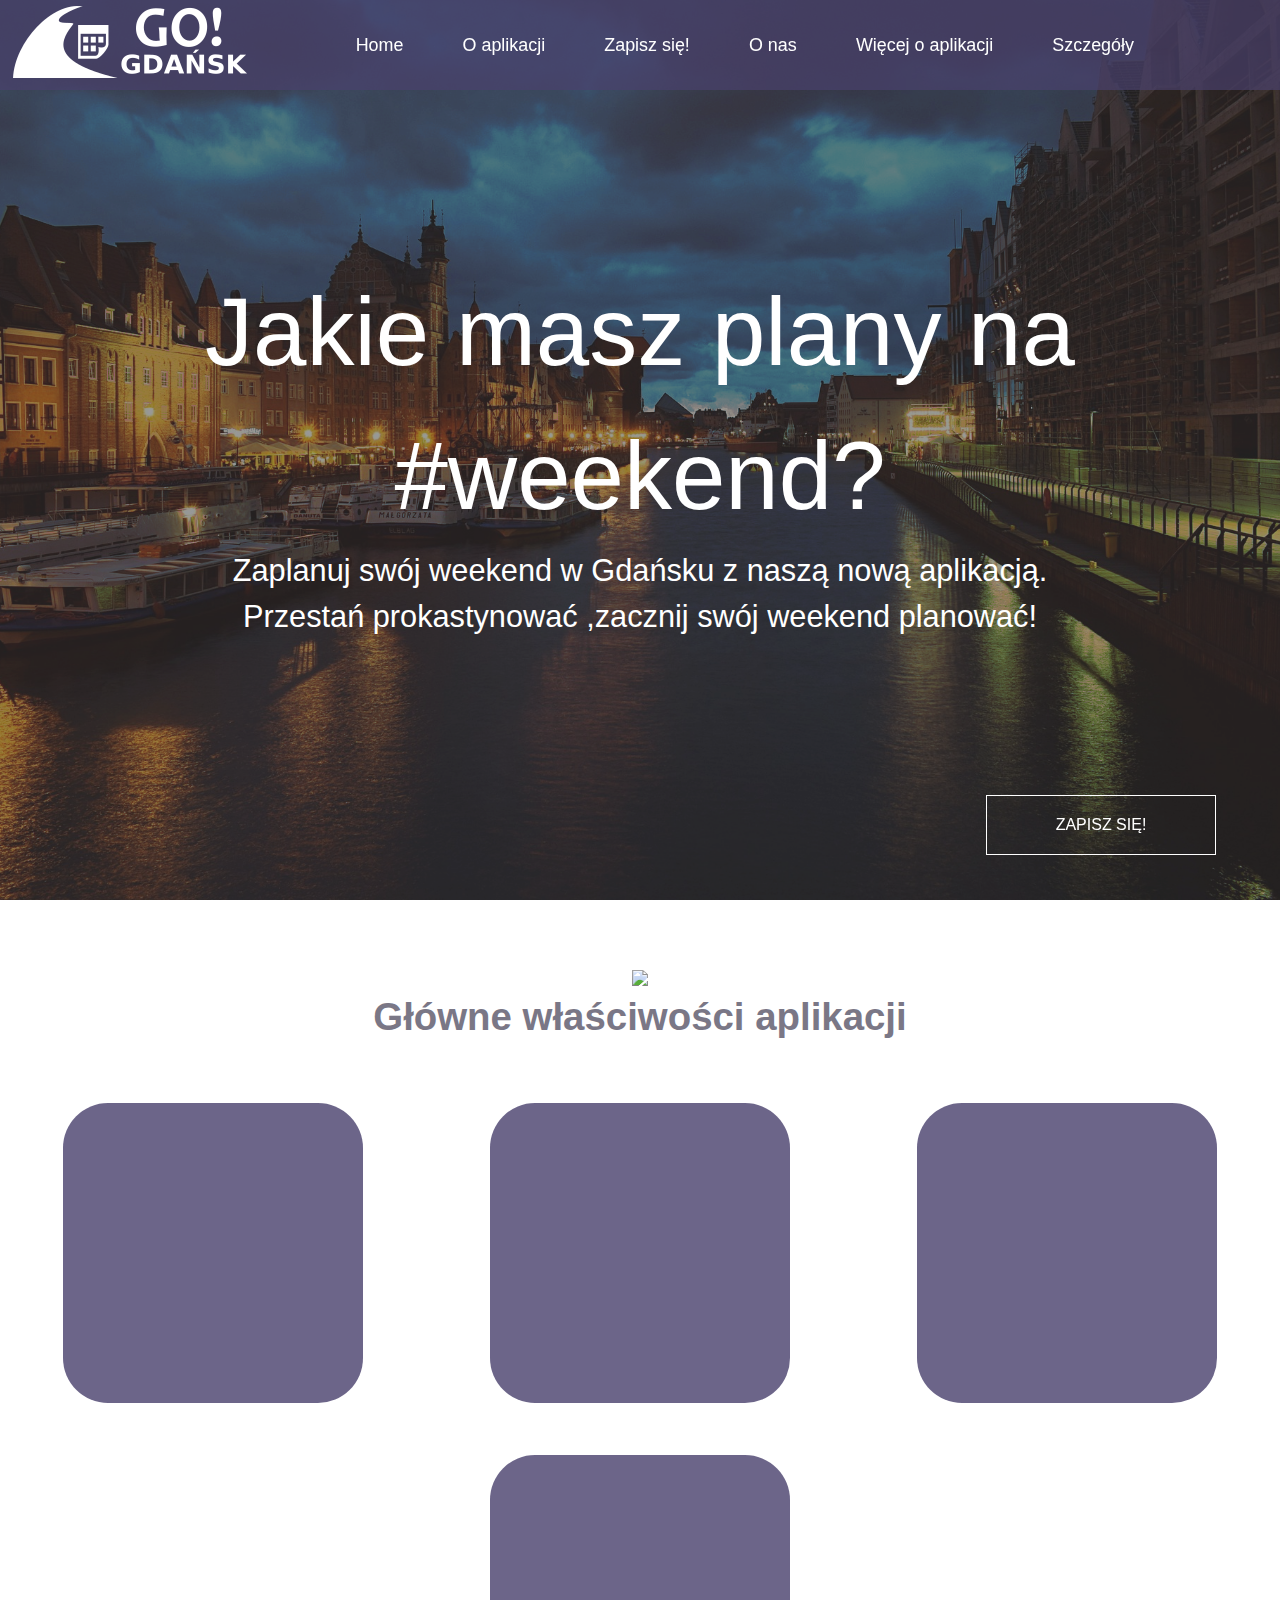
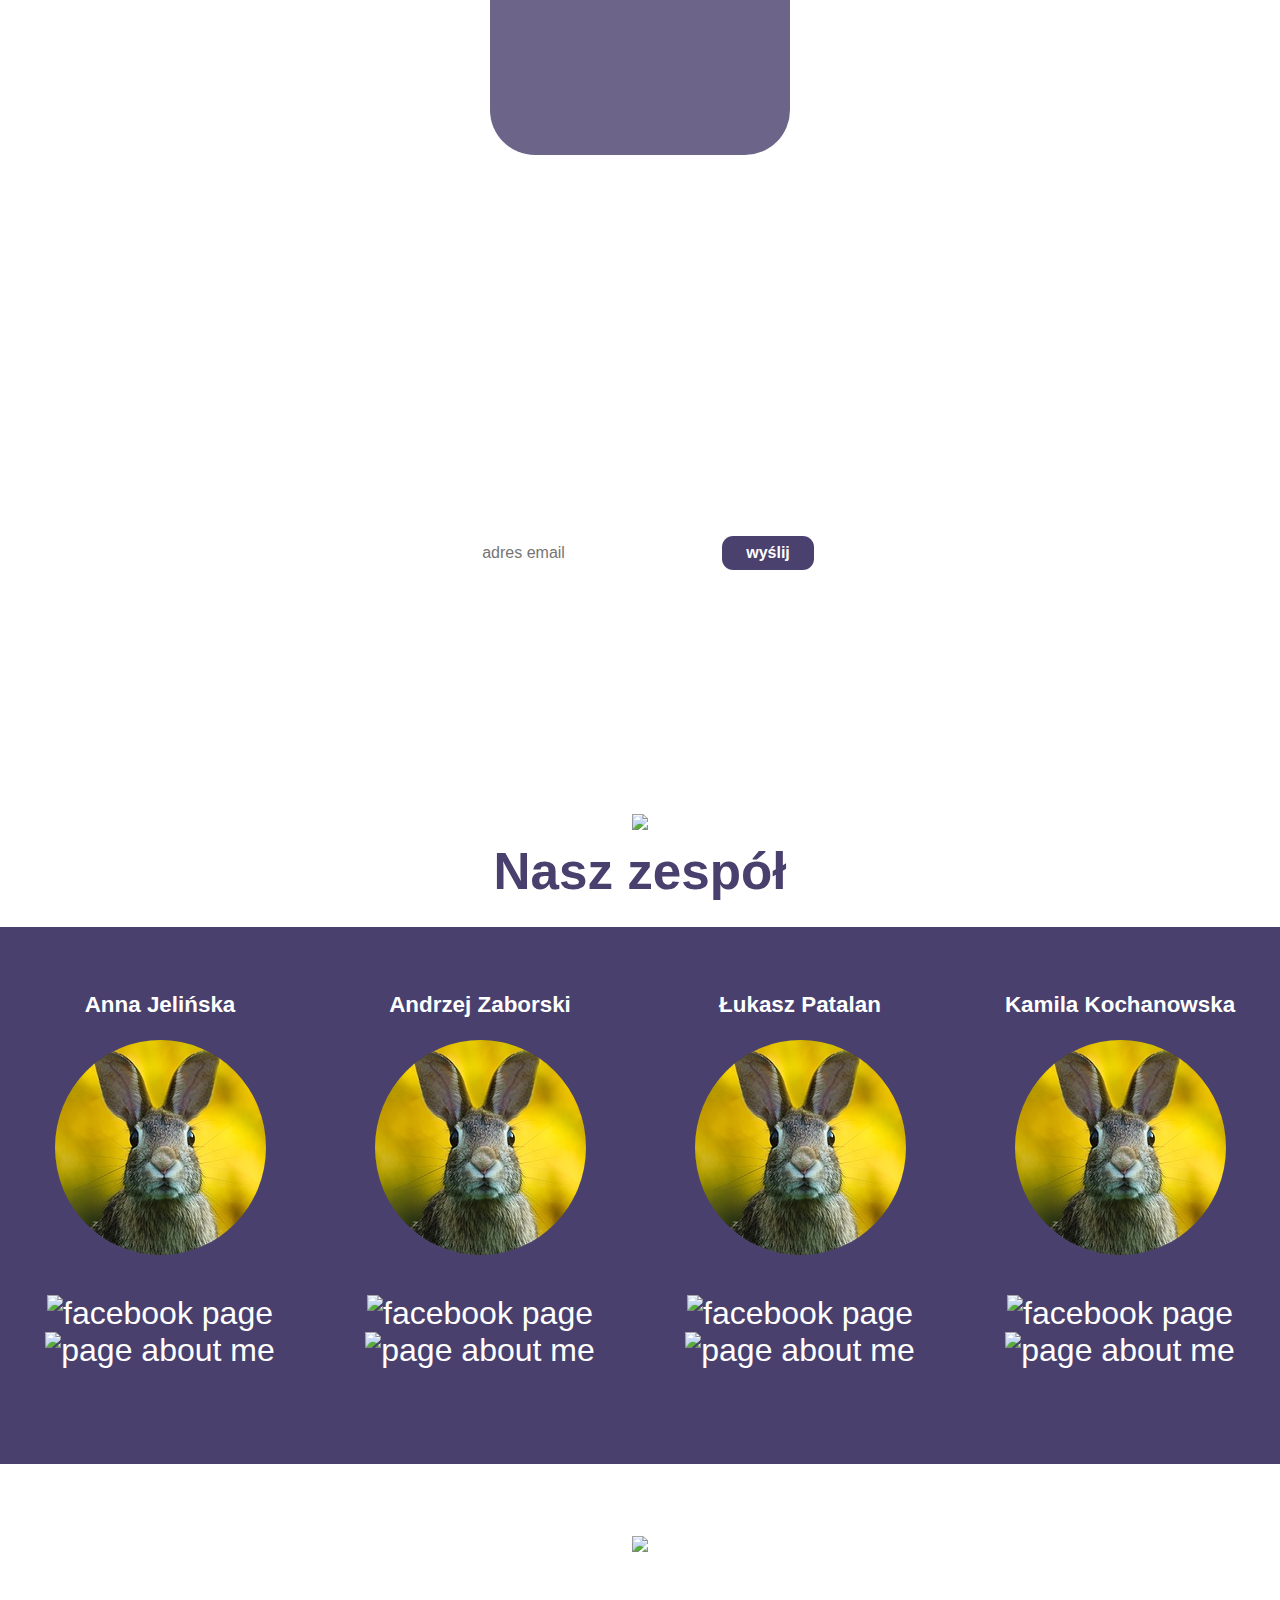
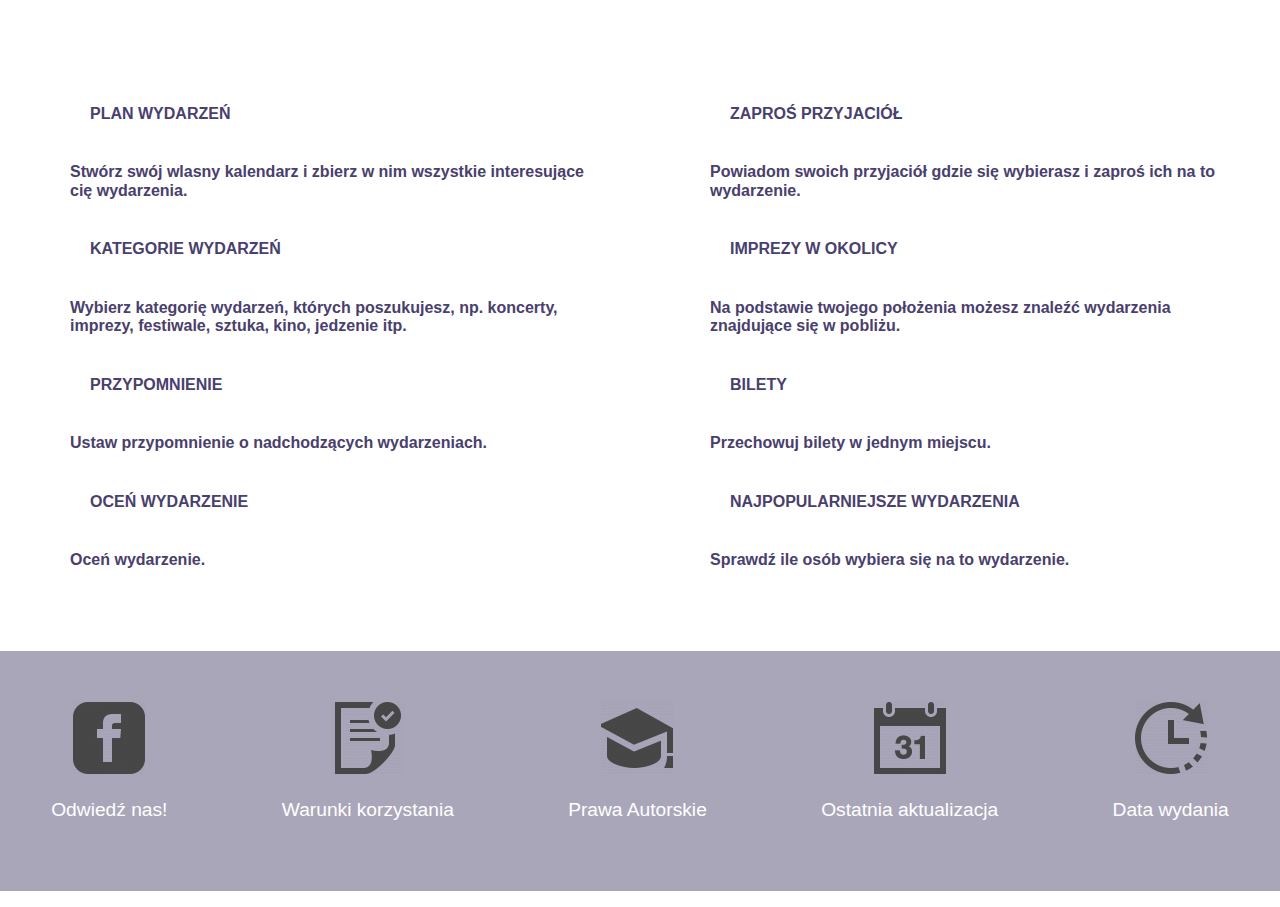
==== index.html @ c584fb5e "Made better contrast in sections, button "Zapisz się" linked to email section Behaviour of backgroun" ====
<!DOCTYPE html>
<html lang="pl">

<head>
    <meta charset="UTF-8">
    <meta name="viewport" content="width=device-width, initial-scale=1.0">
    <meta http-equiv="X-UA-Compatible" content="ie=edge">
    <title>PlanImpGda</title>
    <link rel="stylesheet" href="https://use.fontawesome.com/releases/v5.8.2/css/all.css"
        integrity="sha384-oS3vJWv+0UjzBfQzYUhtDYW+Pj2yciDJxpsK1OYPAYjqT085Qq/1cq5FLXAZQ7Ay" crossorigin="anonymous">
    <link rel="stylesheet" href="css/normalize.css">
    <link rel="stylesheet" href="css/styles.css">

</head>

<body id="body">
    <!-- menu -->
    <div class="fixed-nav">
        <nav class="menu" id="menu">
            <div class="menuElements">
                <img class="logo" src="img/logo.png">
                <a id="hamburger"><img src="img/hamburger.png"></a>
            </div>
            <ul>

                <li><a href="#hero">Home</a></li>
                <li><a href="#aboutShort">O aplikacji</a></li>
                <li><a href="#email">Zapisz się!</a></li>
                <li><a href="#us">O nas</a></li>
                <li><a href="#aboutLong">Więcej o aplikacji</a></li>
                <li><a href="#footer">Szczegóły</a></li>
            </ul>
        </nav>
        <div id="hiddenMenu">
            <ul>
                <li><a href="#hero">Home</a></li>
                <li><a href="#aboutShort">O aplikacji</a></li>
                <li><a href="#email">Zapisz się!</a></li>
                <li><a href="#us">O nas</a></li>
                <li><a href="#aboutLong">Więcej o aplikacji</a></li>
                <li><a href="#footer">Szczegóły</a></li>
            </ul>
        </div>
    </div>
    <!-- mobile menu -->

    <header id="hero" class="hero">
        <div class="bgc">
            <div class="headerTitle">
                <div class="heroTitles">
                    <p>Jakie masz plany na #weekend?</p>
                    <p>Zaplanuj swój weekend w Gdańsku z naszą nową aplikacją. <br>Przestań prokastynować ,zacznij swój
                        weekend
                        planować!
                    </p>
                </div>
            </div>
            <!-- hero -->
            <button onclick="window.location.href = '#email'">Zapisz się!</button>
        </div>
    </header>
    <!-- 4 ikonki -->
    <h2 id="aboutShort" class="featsTitle"><img src="img/down.png"><br>Główne właściwości aplikacji</h2>
    <section class="featsShort">
        <div class="feats ">
            <p><i class="far fa-calendar-alt"></i></p>
            <p>Stwórz swój własny kalendarz i zbierz w nim wszystkie interesujące Cię
                wydarzenia</p>
        </div>
        <div class="feats">
            <p><i class="fas fa-search"></i></p>
            <p>Wybierz kategorię wydarzeń, których poszukujesz.</p>

        </div>
        <div class="feats">
            <p><i class="far fa-address-card"></i></p>
            <p>Powiadom swoich przyjaciół gdzie się wybierasz i zaproś ich na to wydarzenie.</p>
        </div>
        <div class="feats">
            <p><i class="fas fa-map-marked-alt"></i></p>
            <p>Na podstawie twojego położenia znajdź wydarzenia znajdujące się w pobliżu. </p>
        </div>
    </section>
    <!-- dej emaila -->
    <section id="email" class="contactUs">
        <div class="infoHead">
            <h2>Bądźmy w kontakcie</h2>
            <p>Podaj nam swojego maila a damy Ci znać, gdy nasza aplikacja będzie gotowa. Prześlemy Ci tylko
                jedną
                wiadomość.</p>
        </div>
        <form class="mailForm" action="" method="POST">
            <input type="email" name="email" placeholder="adres email" required
                pattern="[a-z0-9._%+-]+@[a-z0-9.-]+\.[a-z]{2,}$">
            <button>wyślij</button>
        </form>
        <p>* Uzupełniając formularz zgadzasz się na przetwarzanie swoich informacji osobowych zgodnie z naszą
            Polityką
            Prywatności.</p>
    </section>

    <!-- drużyna -->
    <section id="us" class="team">
        <h2><img src="img/down.png"><br>Nasz zespół</h2>
        <div class="membersBlock">
            <div class="teamMember">
                <h3>Anna Jelińska</h3>
                <div class="circularPortrait">
                    <img src="img/rabbit.png" alt="Team member">
                </div>
                <section class="mediaLink">
                    <a href="https://www.facebook.com/ania.jelin">
                        <img src="img/facebook2.png" alt="facebook page">
                    </a>
                    <a href="https://www.google.com">
                        <img src="img/mypage.png" alt="page about me">
                    </a>
                </section>
            </div>
            <div class="teamMember">
                <h3>Andrzej Zaborski</h3>
                <div class="circularPortrait">
                    <img src="img/rabbit.png" alt="Team member">
                </div>
                <section class="mediaLink">
                    <a href="https://www.facebook.com/andrzej.zaborski">
                        <img src="img/facebook2.png" alt="facebook page">
                    </a>
                    <a href="https://www.google.com">
                        <img src="img/mypage.png" alt="page about me">
                    </a>
                </section>
            </div>
            <div class="teamMember">
                <h3>Łukasz Patalan</h3>
                <div class="circularPortrait">
                    <img src="img/rabbit.png" alt="Team member">
                </div>
                <section class="mediaLink">
                    <a href="https://www.facebook.com/inrestlessdream">
                        <img src="img/facebook2.png" alt="facebook page">
                    </a>
                    <a href="https://www.google.com">
                        <img src="img/mypage.png" alt="page about me">
                    </a>
                </section>
            </div>
            <div class="teamMember">
                <h3>Kamila Kochanowska</h3>
                <div class="circularPortrait">
                    <img src="img/rabbit.png" alt="Team member">
                </div>
                <section class="mediaLink">
                    <a href="https://www.facebook.com/kamila.kochanowska.3">
                        <img src="img/facebook2.png" alt="facebook page">
                    </a>
                    <a href="https://www.google.com">
                        <img src="img/mypage.png" alt="page about me">
                    </a>
                </section>
            </div>
        </div>
    </section>
    <!-- długa lista funkcjonalności -->
    <section id="aboutLong" class="featsLong">
        <h2 class="h2featsLong"><img src="img/down.png"><br>Dowiedz się więcej o naszej aplikacji</h2>
        <div class="articlesContainer">
            <article>

                <div class="itemHeader">
                    <i class="far fa-calendar-alt"></i>
                    <h2>PLAN WYDARZEŃ</h2>
                </div>
                <p>Stwórz swój wlasny kalendarz i zbierz w nim wszystkie interesujące cię wydarzenia.</p>
                <div class="itemHeader">

                    <i class="fas fa-search"></i>
                    <h2>KATEGORIE WYDARZEŃ</h2>
                </div>
                <p>Wybierz kategorię wydarzeń, których poszukujesz, np. koncerty, imprezy, festiwale, sztuka, kino,
                    jedzenie itp.</p>


                <div class="itemHeader">
                    <i class="far fa-bell"></i>
                    <h2>PRZYPOMNIENIE</h2>
                </div>
                <p>Ustaw przypomnienie o nadchodzących wydarzeniach.</p>

                <div class="itemHeader">
                    <i class="fas fa-star-half-alt"></i>
                    <h2>OCEŃ WYDARZENIE</h2>
                </div>
                <p>Oceń wydarzenie.</p>


            </article>

            <article>
                <div class="itemHeader">
                    <i class="far fa-address-card"></i>
                    <h2>ZAPROŚ PRZYJACIÓŁ</h2>
                </div>
                <p>Powiadom swoich przyjaciół gdzie się wybierasz i zaproś ich na to wydarzenie.</p>

                <div class="itemHeader">
                    <i class="fas fa-map-marked-alt"></i>
                    <h2>IMPREZY W OKOLICY</h2>
                </div>
                <p>Na podstawie twojego położenia możesz znaleźć wydarzenia znajdujące się w pobliżu. </p>



                <div class="itemHeader">
                    <i class="fas fa-ticket-alt"></i>
                    <h2>BILETY</h2>
                </div>
                <p>Przechowuj bilety w jednym miejscu.</p>

                <div class="itemHeader">
                    <i class="fas fa-users"></i>
                    <h2>NAJPOPULARNIEJSZE WYDARZENIA</h2>
                </div>
                <p>Sprawdź ile osób wybiera się na to wydarzenie.</p>

            </article>
        </div>

    </section>
    <footer id="footer" class="footer">

        <ul>
            <li><a href="#"><img src="img/facebook.png">
                    <p>Odwiedź nas!</p>
                </a>
            </li>
            <li><a href="#"><img src="img/terms.png">
                    <p>Warunki korzystania</p>
                </a>
            </li>
            <li><a href="#"><img src="img/law.png">
                    <p>Prawa Autorskie</p>
                </a>
            </li>
            <li><a href="#"><img src="img/cal.png">
                    <p>Ostatnia aktualizacja</p>
                </a>
            </li>
            <li><a href="#"><img src="img/actual.png">
                    <p>Data wydania</p>
                </a>
            </li>
        </ul>

    </footer>
    <script src="script.js">
    </script>
</body>

</html>
---- css/styles.css ----
html {
    scroll-behavior: smooth;
}

* {
    box-sizing: border-box;
}

body {
    font-family: -apple-system, BlinkMacSystemFont, 'Segoe UI', Roboto, Oxygen, Ubuntu, Cantarell, 'Open Sans', 'Helvetica Neue', sans-serif;
}

/* THIS IS MENU */



#hamburger {
    display: none;
}

.menu {
    border: 0 none;
    margin: auto;
    position: fixed;
    width: 100%;
    top: 0;
    background: rgba(74, 65, 110, 0.671);
    font-size: 80%;
    z-index: 1;
}

.logo {
    margin-left: 1em;
    padding-top: 0.5em;
    position: absolute;
}

.menu>ul {
    display: flex;
    justify-content: flex-end;
    list-style: none;
    padding-right: 5em;
    font-size: 1.4em;

}

.menu>ul>li {
    margin: 0.8em 3em 0.8em 0;
    transition: 0.5s;
    padding: 0.15em;
}

.menu>ul>li>a:link {
    text-decoration: none;
    color: white;
}

.menu>ul>li>a:visited {
    text-decoration: none;
    color: white;
}

.menu>ul>li>a:hover {
    transition: 0.3s;
    color: #AAA6BA;

}

#hiddenMenu {
    display: none;
}

@media only screen and (max-width: 1187px) {
    .menu {
        background-repeat: no-repeat;
        background-image: url("logo2.png");
        background-position: 1em;
        z-index: 2;
        padding-top: 1.5em;
        transition: 0.3s;
    }

    .menuElements {
        display: flex;
        justify-content: flex-end;
    }

    #hamburger {
        display: block;
        padding-bottom: 1.5em;
        cursor: pointer;
        margin-right: 3em;
    }

    .menu>ul {
        display: none;
    }

    .logo {
        display: none;
    }

    #hiddenMenu {
        position: fixed;
        background: rgba(255, 255, 255, 0.849);
        display: flex;
        flex-flow: row;
        padding-top: 4.5em;
        justify-content: center;
        border-style: solid;
        border-width: 2px;
        border-color: white;
        left: 0;
        right: 0;
        z-index: 1;
        transform: translateY(-500px);
        transition: transform 0.3s ease-in-out;
    }

    #hiddenMenu.open {
        transform: translateY(0);
        transition: transform 0.3s ease-in-out;
    }

    #hiddenMenu>ul {
        list-style: none;
    }

    #hiddenMenu>ul>li {
        text-align: center;
        margin-right: 2em;
        padding: 1em;
        transition: 0.5s;
    }

    #hiddenMenu>ul>li>a:link {
        text-decoration: none;
        color: #4a416e;
    }

    #hiddenMenu>ul>li>a:visited {
        text-decoration: none;
        color: rgb(23, 20, 34);
    }

    #hiddenMenu>ul>li:hover {
        margin-right: 1.2em;
        font-weight: bold;
    }
}


@media only screen and (max-width: 350px) {
    .menu {
        background-repeat: no-repeat;
        background-image: url("logo.png");
    }
}

@media screen and (max-height: 370px) {
    #hiddenMenu.open>ul>li {
        padding: 0.6em;
    }
}

/* MENU END */

/* FOOTER START */
.footer {
    transition: 2s;
    background: #AAA6BA;
    color: white;
}

.footer ul {
    display: flex;
    flex-flow: row;
    list-style: none;
    justify-content: space-between;
    padding: 2em;
}

.footer li:hover {
    transition: 0.3s;
    border-radius: 3em;
    background: rgba(255, 255, 255, 0.185);
}

.footer>ul>li {
    padding: 1em;
    font-size: 1.2em;
    text-align: center;
}

.footer>ul>li>a:link {
    text-decoration: none;
    color: white;
}

.footer>ul>li>a:visited {
    color: white;
}

@media only screen and (max-width: 630px) {
    .footer ul {
        flex-flow: row wrap;
        justify-content: center;
    }
}

/* FOOTER END */

/* MAIL START */
.mailDimmer {
    background-color: rgba(0, 0, 0, .4);
}

.contactUs {
    display: flex;
    flex-direction: column;
    align-items: center;
    flex-wrap: nowrap;
    background: linear-gradient(rgba(0, 0, 0, 0.3),
            rgba(0, 0, 0, 0.3)), url('contactus.jpg');
    background-position: bottom;
    background-repeat: no-repeat;
    background-size: cover;
    background-attachment: fixed;
    padding: 10em 0.5em;
}

.infoHead>h2 {
    text-align: center;
    font-size: 3em;
    margin: 0;
    color: white;
}

.infoHead>p {
    text-align: center;
    font-size: 1.5em;
    margin-bottom: 2em;
    color: white;
}

.mailForm {
    display: flex;
    flex-direction: row;
    justify-content: center;
    align-items: center;
    flex-wrap: nowrap;
}

.mailForm>input {
    width: 15em;
    height: 40px;
    padding: 15px;
    border: 1px solid;
    background: rgba(255, 255, 255, 0.5);
    border-color: transparent;
    border-radius: 0.5em;
    box-sizing: border-box;
    font-size: 1em;
    text-align: left;
}

.mailForm>button {
    background-color: rgb(74, 65, 110);
    border-style: none;
    color: white;
    text-align: center;
    font-size: 1em;
    border-radius: 0.7em;
    margin-left: 1em;
    padding: 0.5em 1.5em;
    font-weight: bold;
}

.mailForm>button:hover {
    background: rgba(173, 160, 160, 0.555);
}

.contactUs>p {
    text-align: center;
    font-size: 1em;
    color: white;
}

.mediaLink>a:link {
    text-decoration: none;
    color: white;
}

.mediaLink>a:hover {
    padding-left: 0.5em;

}

@media (max-width:499px) {
    .mailForm {
        flex-direction: column;
        align-items: flex-start;
    }

    .mailForm>label {
        order: -1;
    }

    .mailForm>button {
        margin-left: 0;
        margin-top: 0.3em;
    }

}

/* MAIL END */
/* featsLong-start */

.featsLong {
    margin: 0px;
    width: 100%;
    height: auto;
    background: linear-gradient(rgba(0, 0, 0, 0.4),
            rgba(0, 0, 0, 0.3)), url('party.png');
    background-repeat: no-repeat;
    background-size: cover;
    background-attachment: fixed;
}

.featsLong .h2featsLong {
    padding-top: 0.5em;
    font-size: 2em;

}

.featsLong .articlesContainer {
    display: flex;
    flex-direction: column;
    background: rgba(255, 255, 255, 0.377);
    border-radius: 2%;
}

.featsLong .itemHeader {
    display: flex;
    justify-content: flex-start;
    align-items: flex-start;
}

.featsLong .itemHeader i {
    margin-left: 20px;
    margin-right: 20px;
    color: #7A7786;
}

.featsLong .itemHeader>h2 {
    font-size: 1em;
    color: #49406d;
}

.featsLong .itemHeader>i::before {
    font-size: 200%;
    line-height: 70px;
}


.featsLong article {

    padding-bottom: 0px;

}

.featsLong article p {

    color: #49406d;
    font-weight: normal;
    text-align: left;
    margin-left: 20px;

}

.featsLong article:last-child {
    padding-top: 0;
}

.featsLong h2 {
    text-align: center;
    font-size: 1.5em;
    font-size: bold;
    color: #ffffff;
    line-height: 40px;
}

@media (min-width: 800px) {

    .featsLong .articlesContainer {
        display: flex;
        flex-direction: row;
        flex-wrap: nowrap;
    }

    .featsLong .h2featsLong {
        font-size: 2.5em;
    }

    .featsLong article {

        padding: 50px;
        padding-top: 50px;
        width: 50%;
    }


    .featsLong article:last-child {
        padding-top: 50px;
    }

    .featsLong article p {
        font-weight: bold;
        text-align: left;
    }

    .featsLong .itemHeader {

        justify-content: flex-start;
        align-items: flex-start;
    }
}

/* hero start */

.bgc {
    background-color: rgba(0, 0, 0, .4);
}

.headerTitle {
    position: relative;
    min-height: 100vh;

}

.heroTitles {
    width: 100%;
    position: absolute;
    top: 50%;
    left: 50%;
    transform: translate(-50%, -50%);
}

header.hero {
    margin: 0;
    min-height: 100vh;
    background-image: url("../img/photo.png");
    background-size: cover;
    background-repeat: no-repeat;
    background-position: 95%;
    background-attachment: fixed;

}

header.hero p {
    width: 100%;
    /* position: absolute; */
    line-height: 150%;
    margin: 0;
    text-align: center;

    font-size: 7.5vw;
    color: #fff;
}


.bgc p:first-child {
    font-size: 10vw;
    top: 39%
}

.bgc p:nth-child(2) {
    top: 56%;
    font-size: 3.5vw;
}

.bgc button {
    position: absolute;
    z-index: 1;
    bottom: 10%;
    right: calc(50% - 230px/2);
    border: 1px solid #fff;
    color: #fff;
    background-color: transparent;
    text-transform: uppercase;
    width: 230px;
    height: 60px;
    transition: .5s;
}


@media (min-width:600px) {

    .bgc button {
        position: absolute;
        z-index: 1;
        bottom: 5%;
        right: 5%;
        border: 1px solid #fff;
        color: #fff;
        background-color: transparent;
        text-transform: uppercase;
    }

    .bgc p:first-child {
        font-size: 7.5vw;
    }

    .bgc p:nth-child(2) {
        font-size: 2.4vw;
    }



    .bgc button:hover {
        color: black;
        background-color: #fff;
        border: 2px solid white;
    }

}

@media (max-height:480px) {

    .headerTitle {
        height: calc(100vh - 80px)
    }

    .bgc button {
        margin-bottom: 20px;
        left: calc(50% - 230px/2);
        position: relative;

    }

    .bgc p:nth-child(2) {

        font-size: 2.4vw;
    }
}

@media (max-height:480px) and (max-width:600px) {


    .headerTitle {
        height: calc(100vh - 80px)
    }

    .bgc button {
        margin-bottom: 20px;
        left: calc(50% - 230px/2);
        position: relative;

    }


    .bgc p:nth-child(2) {
        font-size: 2.4vw;
    }


}


.team {
    padding-bottom: 3em;
    display: flex;
    flex-direction: column;
    text-align: center;
    font-size: 2em;
    background: #49406d;
    color: white;
}

.team>h2 {
    font-size: 1.6em;
    color: #49406d;
    margin-top: 0;

    padding-bottom: 0.5em;
    background: rgb(255, 255, 255);
}

.membersBlock {
    display: flex;
    flex-direction: row;
    justify-content: space-evenly;
}


.teamMember {
    display: flex;
    flex-direction: column;
    align-content: center;
    text-align: center;
}

.teamMember h3 {
    font-size: 0.7em;
}

.mediaLink>a>img {
    width: 42px;
    height: 42px;
    border: 0;
}

.mediaLink>a {
    margin: 4px;
}

.circularPortrait img {
    border-radius: 50%;
    margin-bottom: 1em;
    width: auto;
}


@media (max-width:900px) {
    .membersBlock {
        display: flex;
        flex-direction: column;
    }
}

/* Short Features start */
h2.featsTitle {
    padding-top: 0.5em;
    text-align: center;
    font-size: 5vw;
    color: #7A7786;
}

.featsShort {
    width: 100%;
    margin: 0 auto;
    display: flex;
    flex-wrap: wrap;
    justify-content: space-around;
    align-items: center;
    background: url('cechy.png');
    background-attachment: fixed;
    background-size: cover;
    background-repeat: no-repeat;
}

.featsShort div {
    position: relative;
    color: rgb(255, 255, 255);
    width: 70vw;
    height: 70vw;
    margin: 5% 0;
    background-color: #49406dce;
    border-radius: 15%;

}

.feats {
    display: flex;
    flex-direction: column;

}

.feats p {
    box-sizing: border-box;
    width: 90%;
    margin: 0;
    position: absolute;
    top: 50%;
    left: 50%;
    transform: translate(-50%, -50%);
    font-size: 80px;
    text-align: center;
}


.feats p:nth-child(1) {
    opacity: 1;
    transition: visibility 0s, opacity 0.5s linear;
}

.feats p:nth-child(2) {
    font-size: 20px;
    text-align: center;
    opacity: 0;
    transition: visibility 0s, opacity 0.5s linear;
}

.feats:hover p:nth-child(1) {
    opacity: 0;
}


.feats:hover p:nth-child(2) {
    opacity: 1;
}


@media (min-width:600px) {

    h2.featsTitle {
        text-align: center;
        font-size: 3vw;

    }

    .featsShort {
        margin: 3% auto;
        flex-direction: row;
        align-items: center;
    }

    .feats p {
        width: 95%;
        font-size: 80px;
        text-align: center;
        padding: 0 20px;
    }

    .feats p:nth-child(2) {
        font-size: 20px;
    }

    .featsShort div {
        height: 50vw;
        max-height: 300px;
        max-width: 300px;
        margin: 2%;
        flex: 1 0 50vw;
    }
}

/* Short features end */
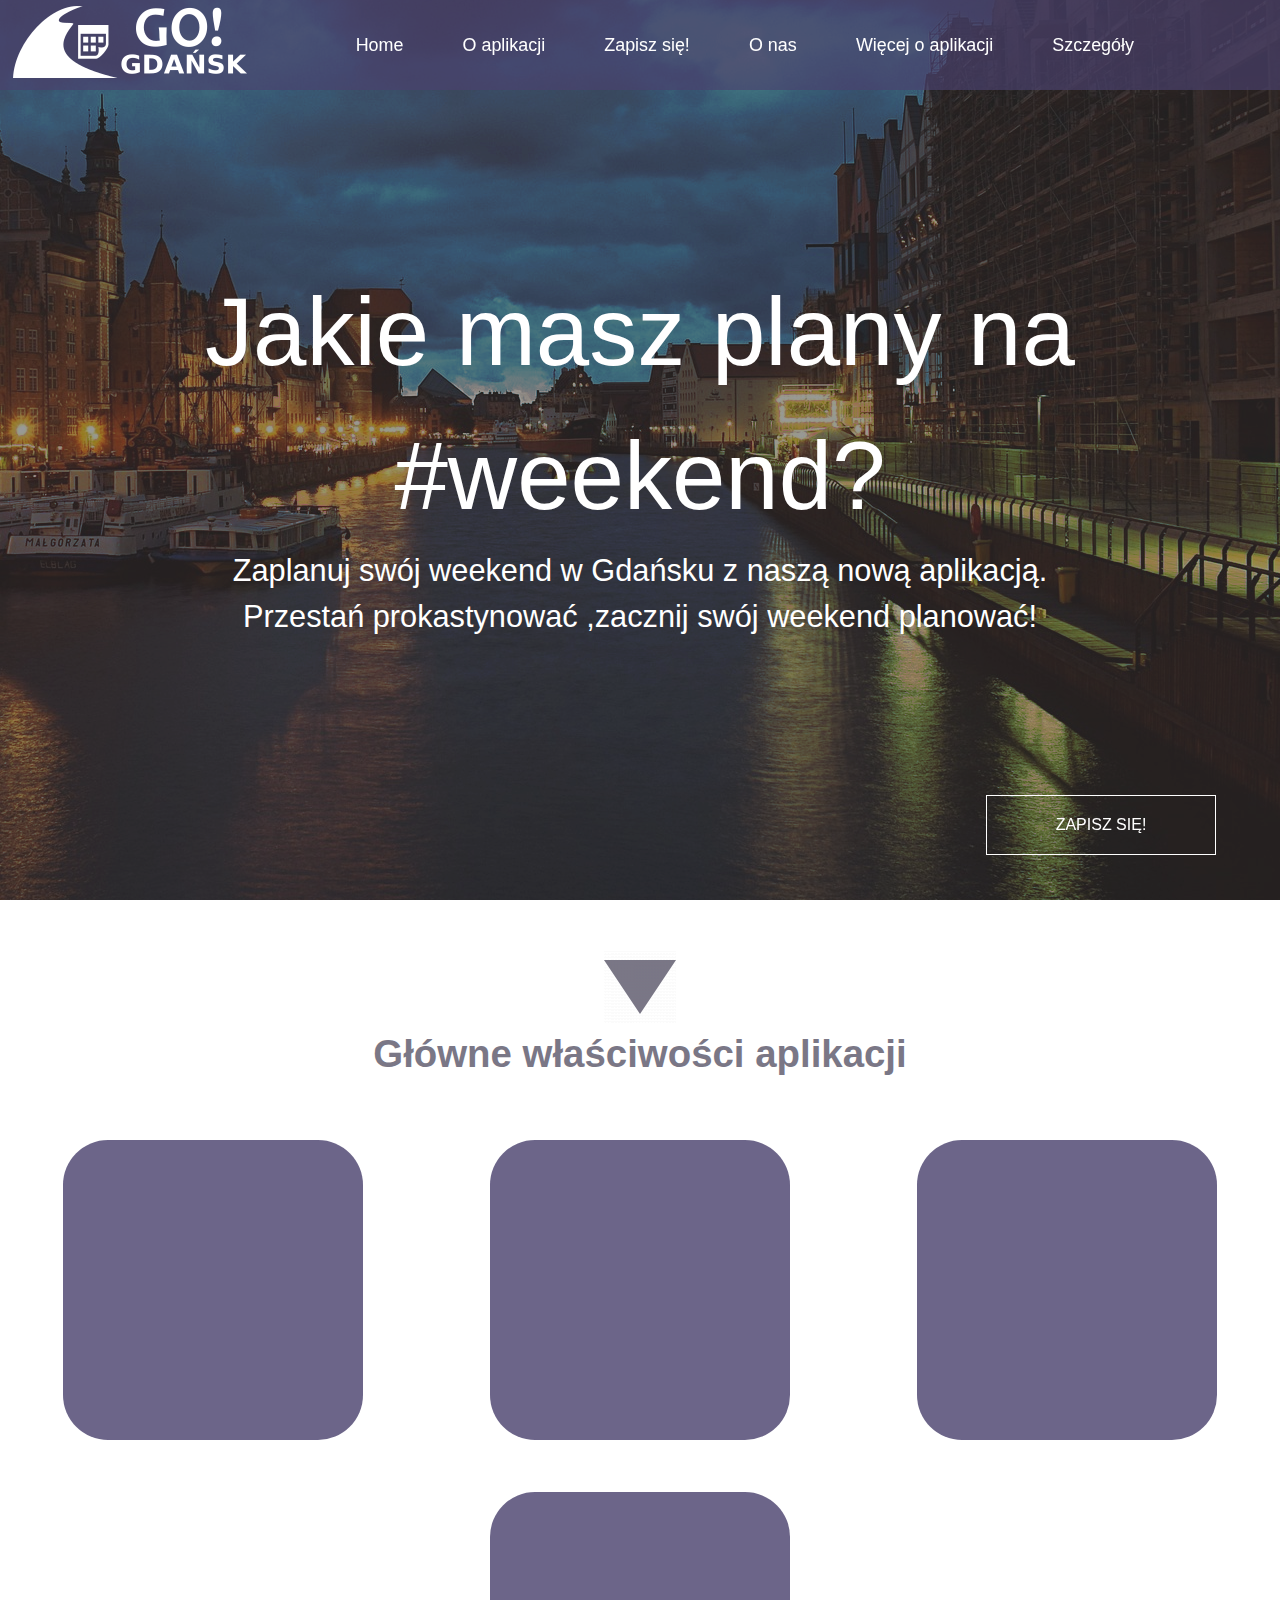
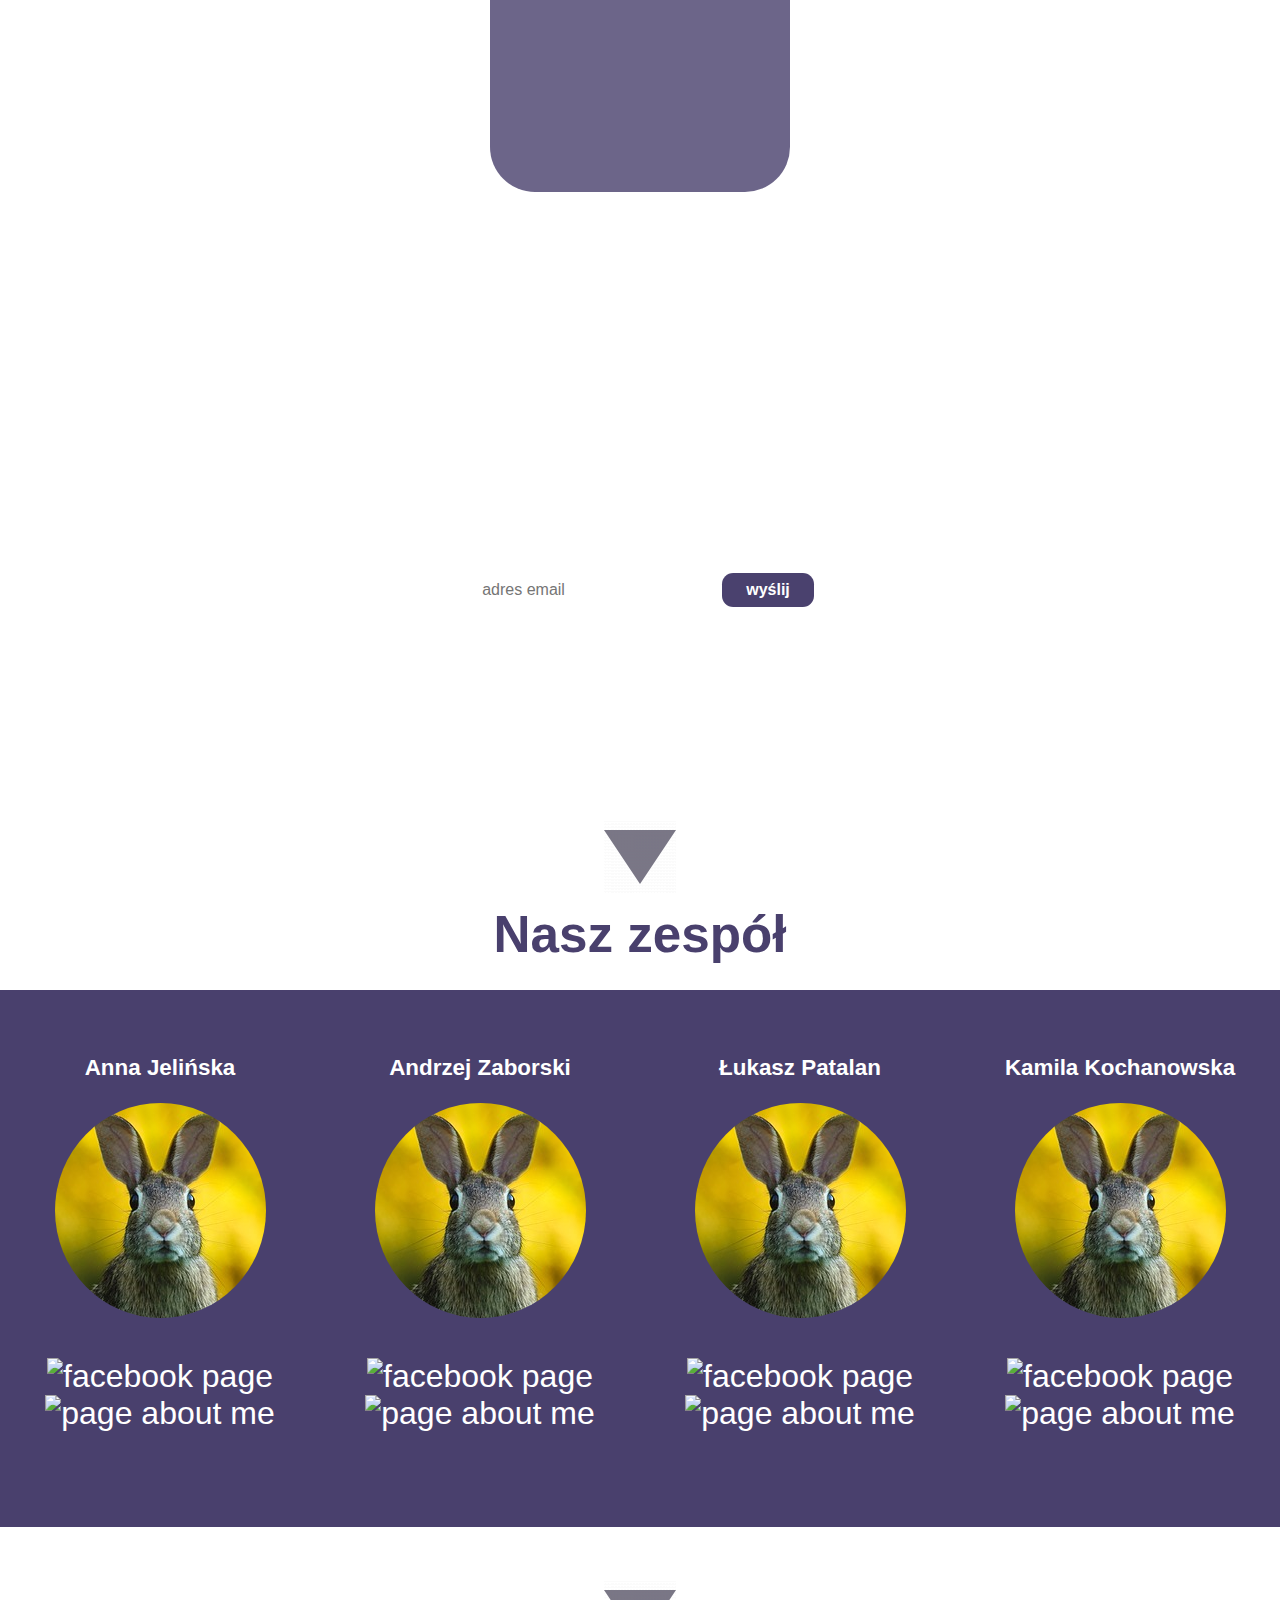
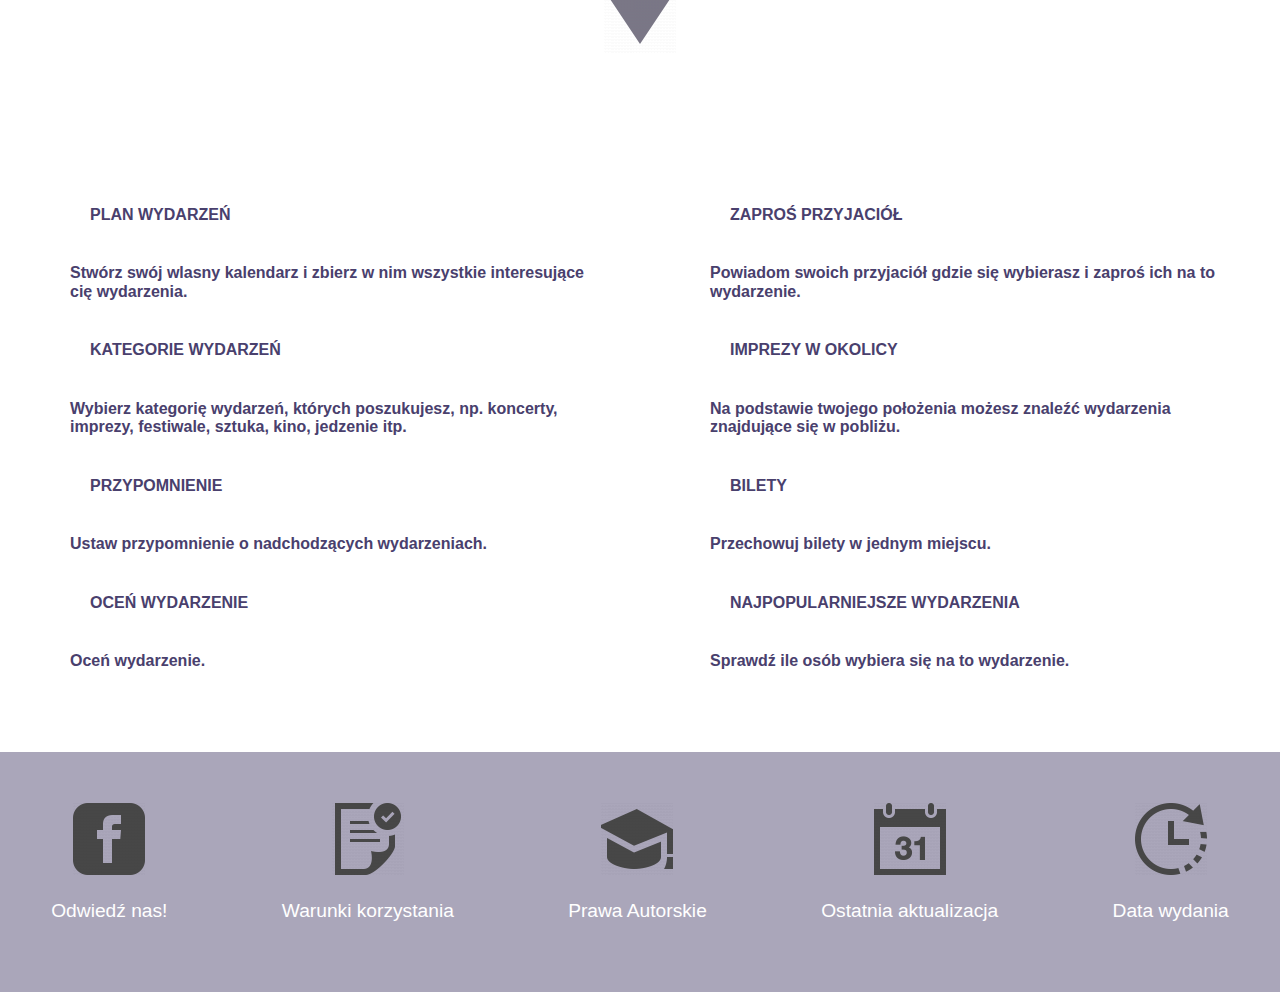
==== commit ce0a3f0c: "Merge branch 'feature/23' into develop" ====
--- a/index.html
+++ b/index.html
@@ -6,6 +6,7 @@
     <meta name="viewport" content="width=device-width, initial-scale=1.0">
     <meta http-equiv="X-UA-Compatible" content="ie=edge">
     <title>PlanImpGda</title>
+    <link rel="shortcut icon" href="img/favicon.ico" type="image/x-icon">
     <link rel="stylesheet" href="https://use.fontawesome.com/releases/v5.8.2/css/all.css"
         integrity="sha384-oS3vJWv+0UjzBfQzYUhtDYW+Pj2yciDJxpsK1OYPAYjqT085Qq/1cq5FLXAZQ7Ay" crossorigin="anonymous">
     <link rel="stylesheet" href="css/normalize.css">
--- a/css/styles.css
+++ b/css/styles.css
@@ -211,9 +211,7 @@
 /* FOOTER END */
 
 /* MAIL START */
-.mailDimmer {
-    background-color: rgba(0, 0, 0, .4);
-}
+
 
 .contactUs {
     display: flex;
@@ -434,7 +432,8 @@
 
 .headerTitle {
     position: relative;
-    min-height: 100vh;
+    height: 100vh;
+    min-height: 500px;
 
 }
 
@@ -448,8 +447,13 @@
 
 header.hero {
     margin: 0;
+<<<<<<< HEAD
+    height: 100vh;
+    background-image: url("../img/gdansk-1044857_1920.jpg");
+=======
     min-height: 100vh;
     background-image: url("../img/photo.png");
+>>>>>>> teamPhoto2222222
     background-size: cover;
     background-repeat: no-repeat;
     background-position: 95%;
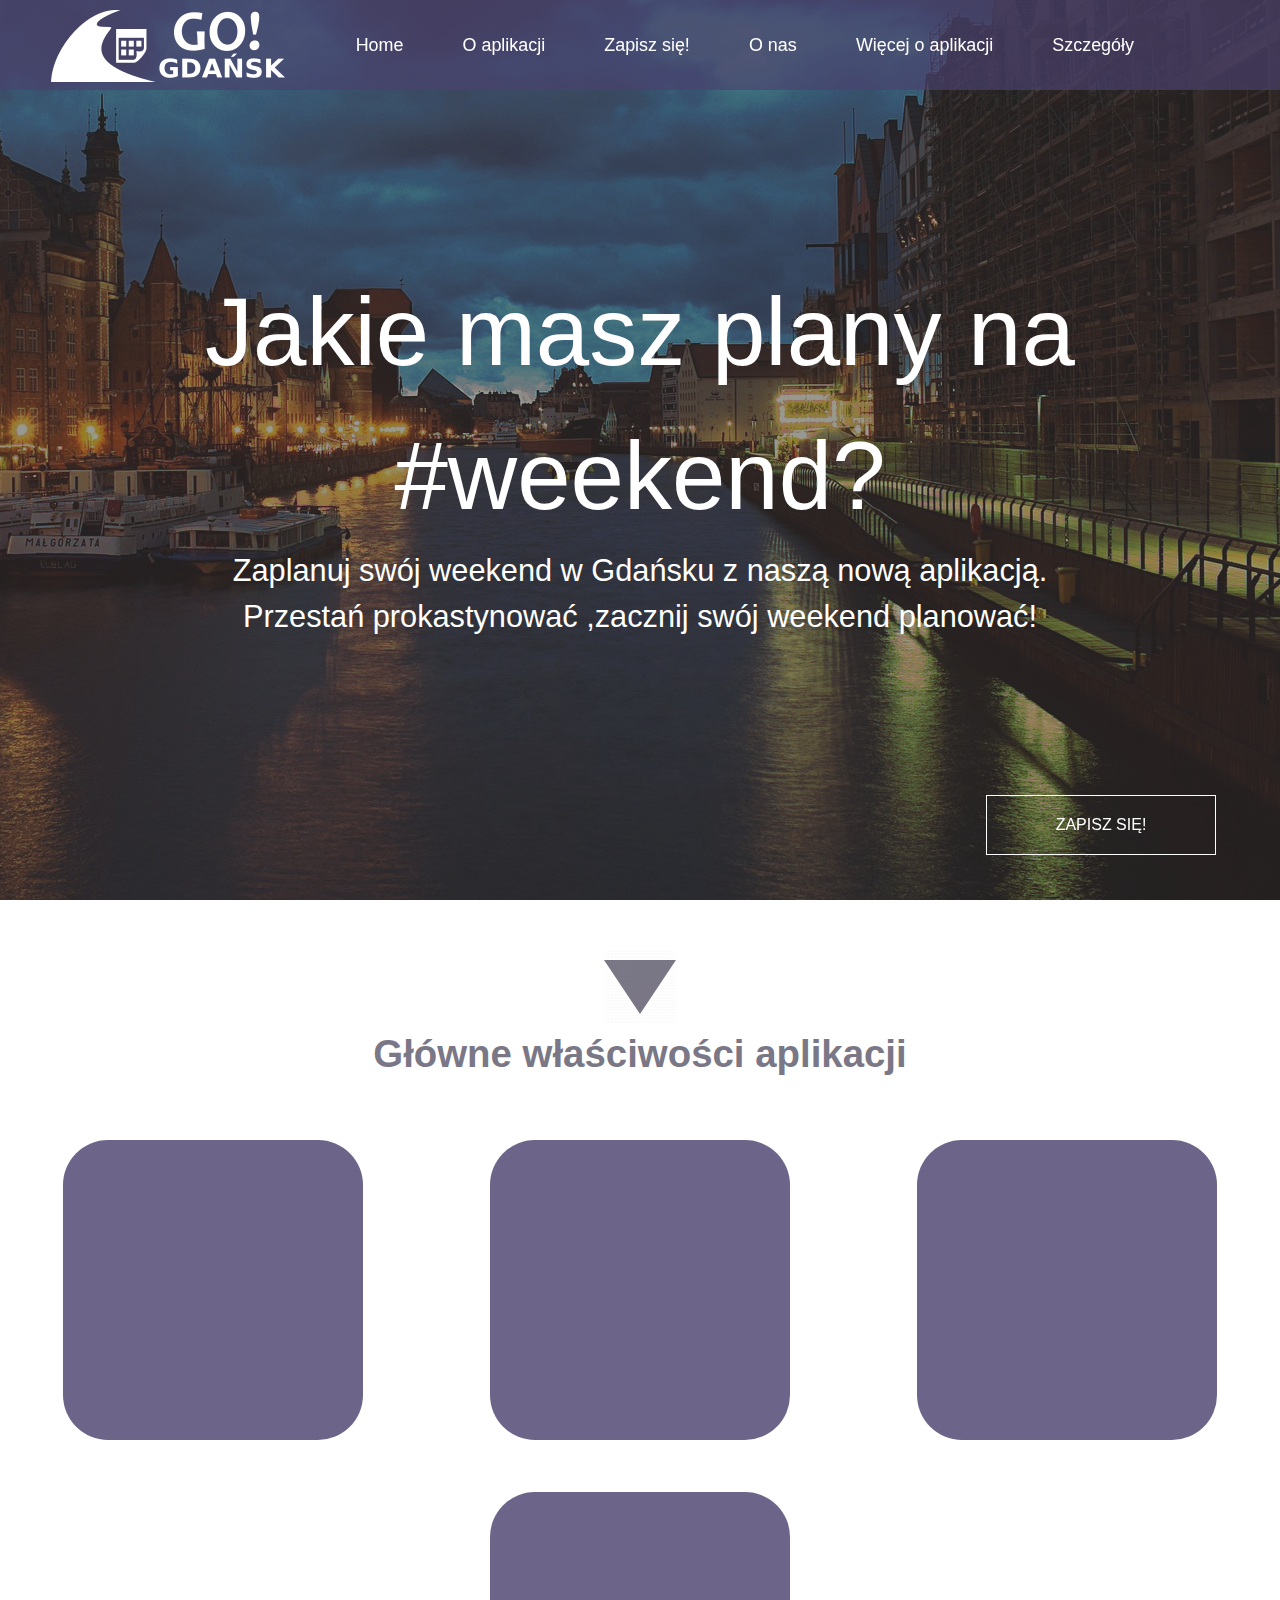
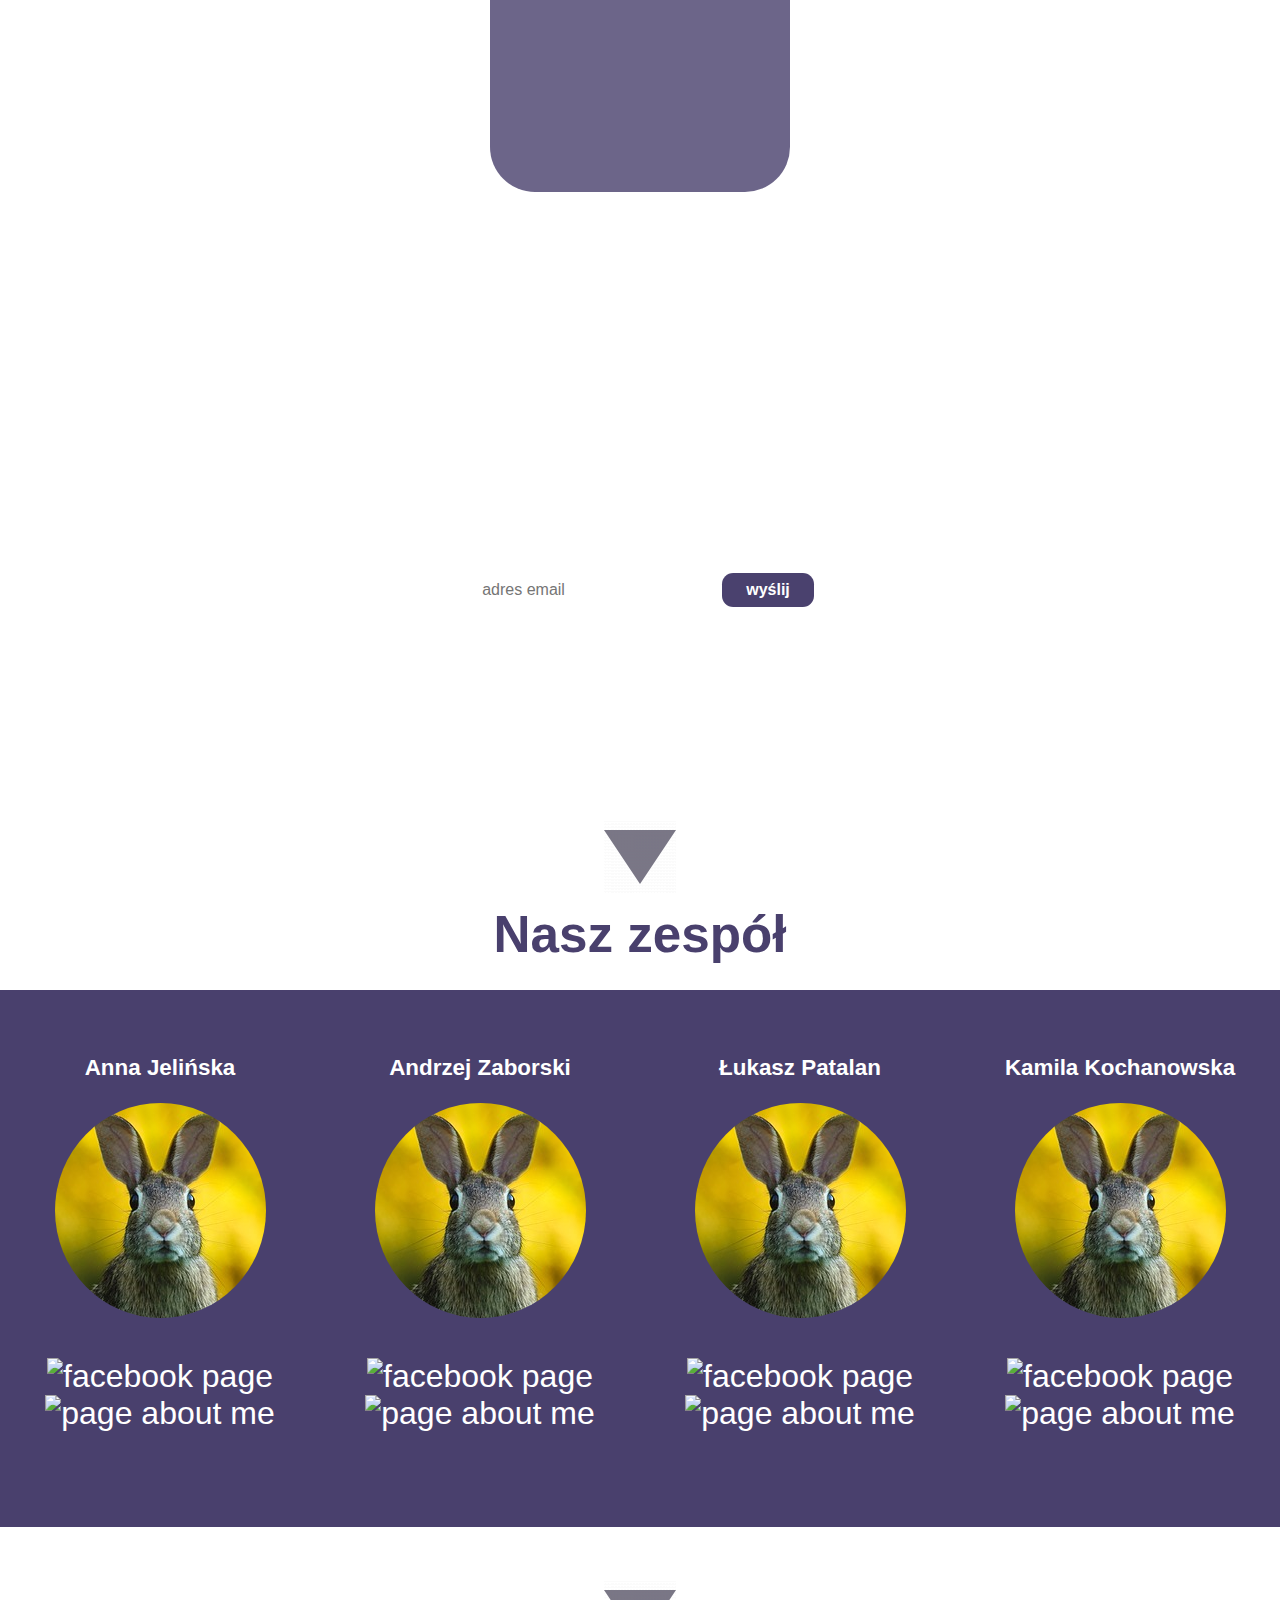
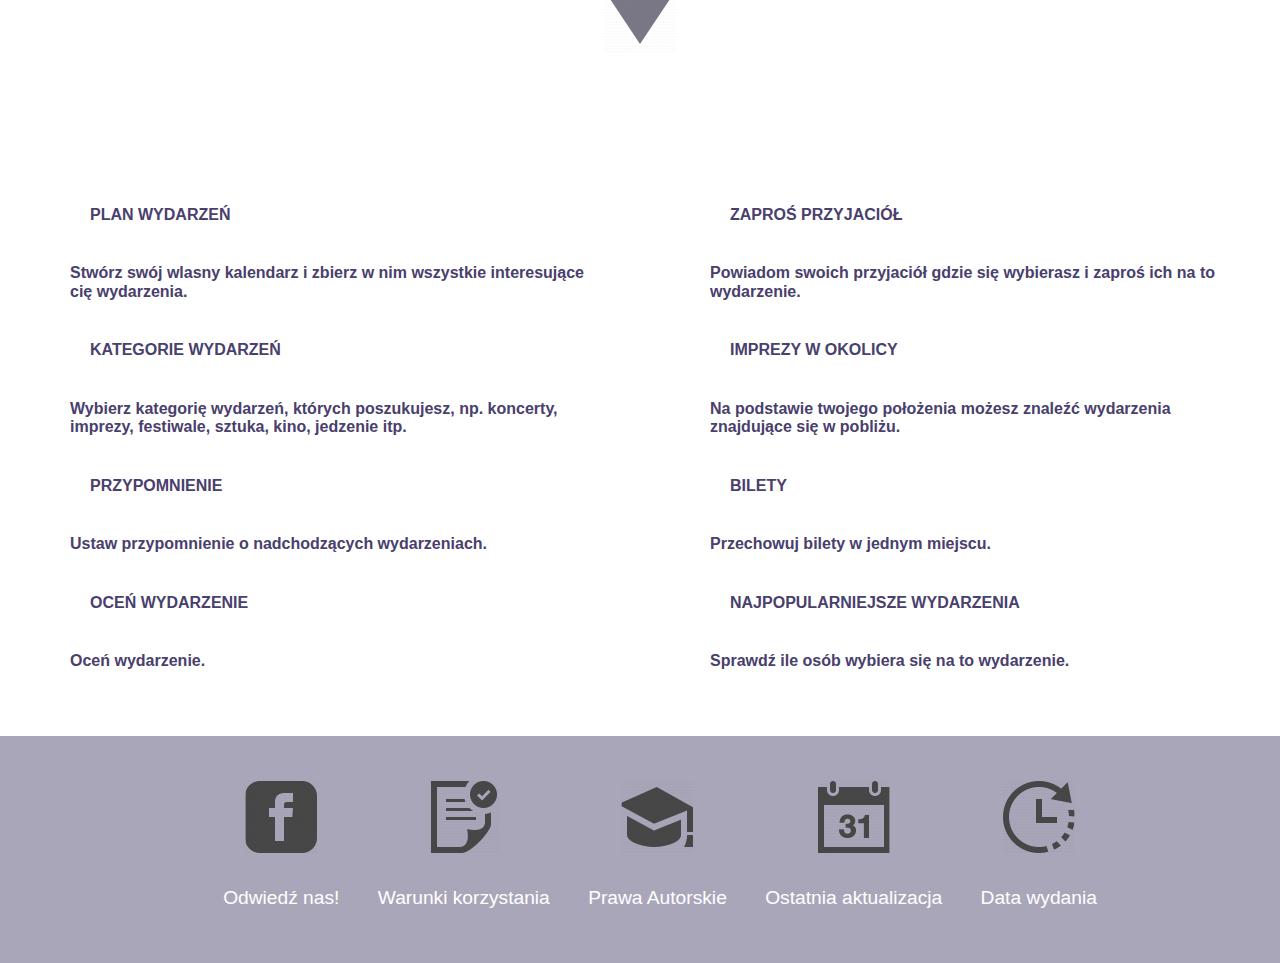
==== commit a691a681: "HTML:logo as a Hero link, footer images as links, better logo position, logo scaling when >350px" ====
--- a/index.html
+++ b/index.html
@@ -19,7 +19,7 @@
     <div class="fixed-nav">
         <nav class="menu" id="menu">
             <div class="menuElements">
-                <img class="logo" src="img/logo.png">
+                <a href="#hero"><img class="logo" src="img/logo.png"></a>
                 <a id="hamburger"><img src="img/hamburger.png"></a>
             </div>
             <ul>
@@ -231,25 +231,25 @@
     <footer id="footer" class="footer">
 
         <ul>
-            <li><a href="#"><img src="img/facebook.png">
-                    <p>Odwiedź nas!</p>
-                </a>
-            </li>
-            <li><a href="#"><img src="img/terms.png">
-                    <p>Warunki korzystania</p>
-                </a>
-            </li>
-            <li><a href="#"><img src="img/law.png">
-                    <p>Prawa Autorskie</p>
-                </a>
-            </li>
-            <li><a href="#"><img src="img/cal.png">
-                    <p>Ostatnia aktualizacja</p>
-                </a>
-            </li>
-            <li><a href="#"><img src="img/actual.png">
-                    <p>Data wydania</p>
-                </a>
+            <li><a href="none"><img src="img/facebook.png"></a>
+                <p>Odwiedź nas!</p>
+
+            </li>
+            <li><a href="none"><img src="img/terms.png"></a>
+                <p>Warunki korzystania</p>
+
+            </li>
+            <li><a href="none"><img src="img/law.png"></a>
+                <p>Prawa Autorskie</p>
+
+            </li>
+            <li><a href="none"><img src="img/cal.png"></a>
+                <p>Ostatnia aktualizacja</p>
+
+            </li>
+            <li><a href="none"><img src="img/actual.png"></a>
+                <p>Data wydania</p>
+
             </li>
         </ul>
 
--- a/css/styles.css
+++ b/css/styles.css
@@ -30,8 +30,9 @@
 }
 
 .logo {
-    margin-left: 1em;
-    padding-top: 0.5em;
+
+    margin-left: 4em;
+    padding-top: 0.8em;
     position: absolute;
 }
 
@@ -70,22 +71,24 @@
     display: none;
 }
 
-@media only screen and (max-width: 1187px) {
+@media only screen and (max-width: 1237px) {
     .menu {
         background-repeat: no-repeat;
-        background-image: url("logo2.png");
+        /* background-image: url("logo2.png"); */
         background-position: 1em;
         z-index: 2;
-        padding-top: 1.5em;
+
         transition: 0.3s;
     }
 
     .menuElements {
         display: flex;
-        justify-content: flex-end;
+        justify-content: space-between;
     }
 
     #hamburger {
+        padding-top: 1.5em;
+
         display: block;
         padding-bottom: 1.5em;
         cursor: pointer;
@@ -97,7 +100,8 @@
     }
 
     .logo {
-        display: none;
+        margin-top: 0;
+        padding-top: 0.5;
     }
 
     #hiddenMenu {
@@ -150,46 +154,64 @@
 }
 
 
+@media only screen and (max-width: 420px) {
+    .logo {
+        margin-left: 0.5em
+    }
+}
+
 @media only screen and (max-width: 350px) {
-    .menu {
-        background-repeat: no-repeat;
-        background-image: url("logo.png");
-    }
+    .logo {
+        width: 65%;
+
+    }
+
 }
 
 @media screen and (max-height: 370px) {
     #hiddenMenu.open>ul>li {
         padding: 0.6em;
     }
+
 }
 
 /* MENU END */
 
 /* FOOTER START */
 .footer {
+    display: flex;
+    justify-content: space-around;
     transition: 2s;
     background: #AAA6BA;
     color: white;
 }
 
 .footer ul {
-    display: flex;
-    flex-flow: row;
+
+    display: flex;
     list-style: none;
-    justify-content: space-between;
-    padding: 2em;
-}
-
-.footer li:hover {
-    transition: 0.3s;
-    border-radius: 3em;
-    background: rgba(255, 255, 255, 0.185);
-}
+
+}
+
+
 
 .footer>ul>li {
+
     padding: 1em;
     font-size: 1.2em;
     text-align: center;
+
+}
+
+footer img {
+    padding: 0.5em;
+    border-radius: 0.5em;
+}
+
+footer img:hover {
+
+    background: rgba(255, 255, 255, 0.233);
+
 }
 
 .footer>ul>li>a:link {
@@ -201,11 +223,13 @@
     color: white;
 }
 
-@media only screen and (max-width: 630px) {
+@media only screen and (max-width: 725px) {
     .footer ul {
         flex-flow: row wrap;
         justify-content: center;
     }
+
+
 }
 
 /* FOOTER END */
@@ -447,14 +471,11 @@
 
 header.hero {
     margin: 0;
-<<<<<<< HEAD
-    height: 100vh;
+    <<<<<<< HEAD height: 100vh;
     background-image: url("../img/gdansk-1044857_1920.jpg");
-=======
-    min-height: 100vh;
+    =======min-height: 100vh;
     background-image: url("../img/photo.png");
->>>>>>> teamPhoto2222222
-    background-size: cover;
+    >>>>>>>teamPhoto2222222 background-size: cover;
     background-repeat: no-repeat;
     background-position: 95%;
     background-attachment: fixed;
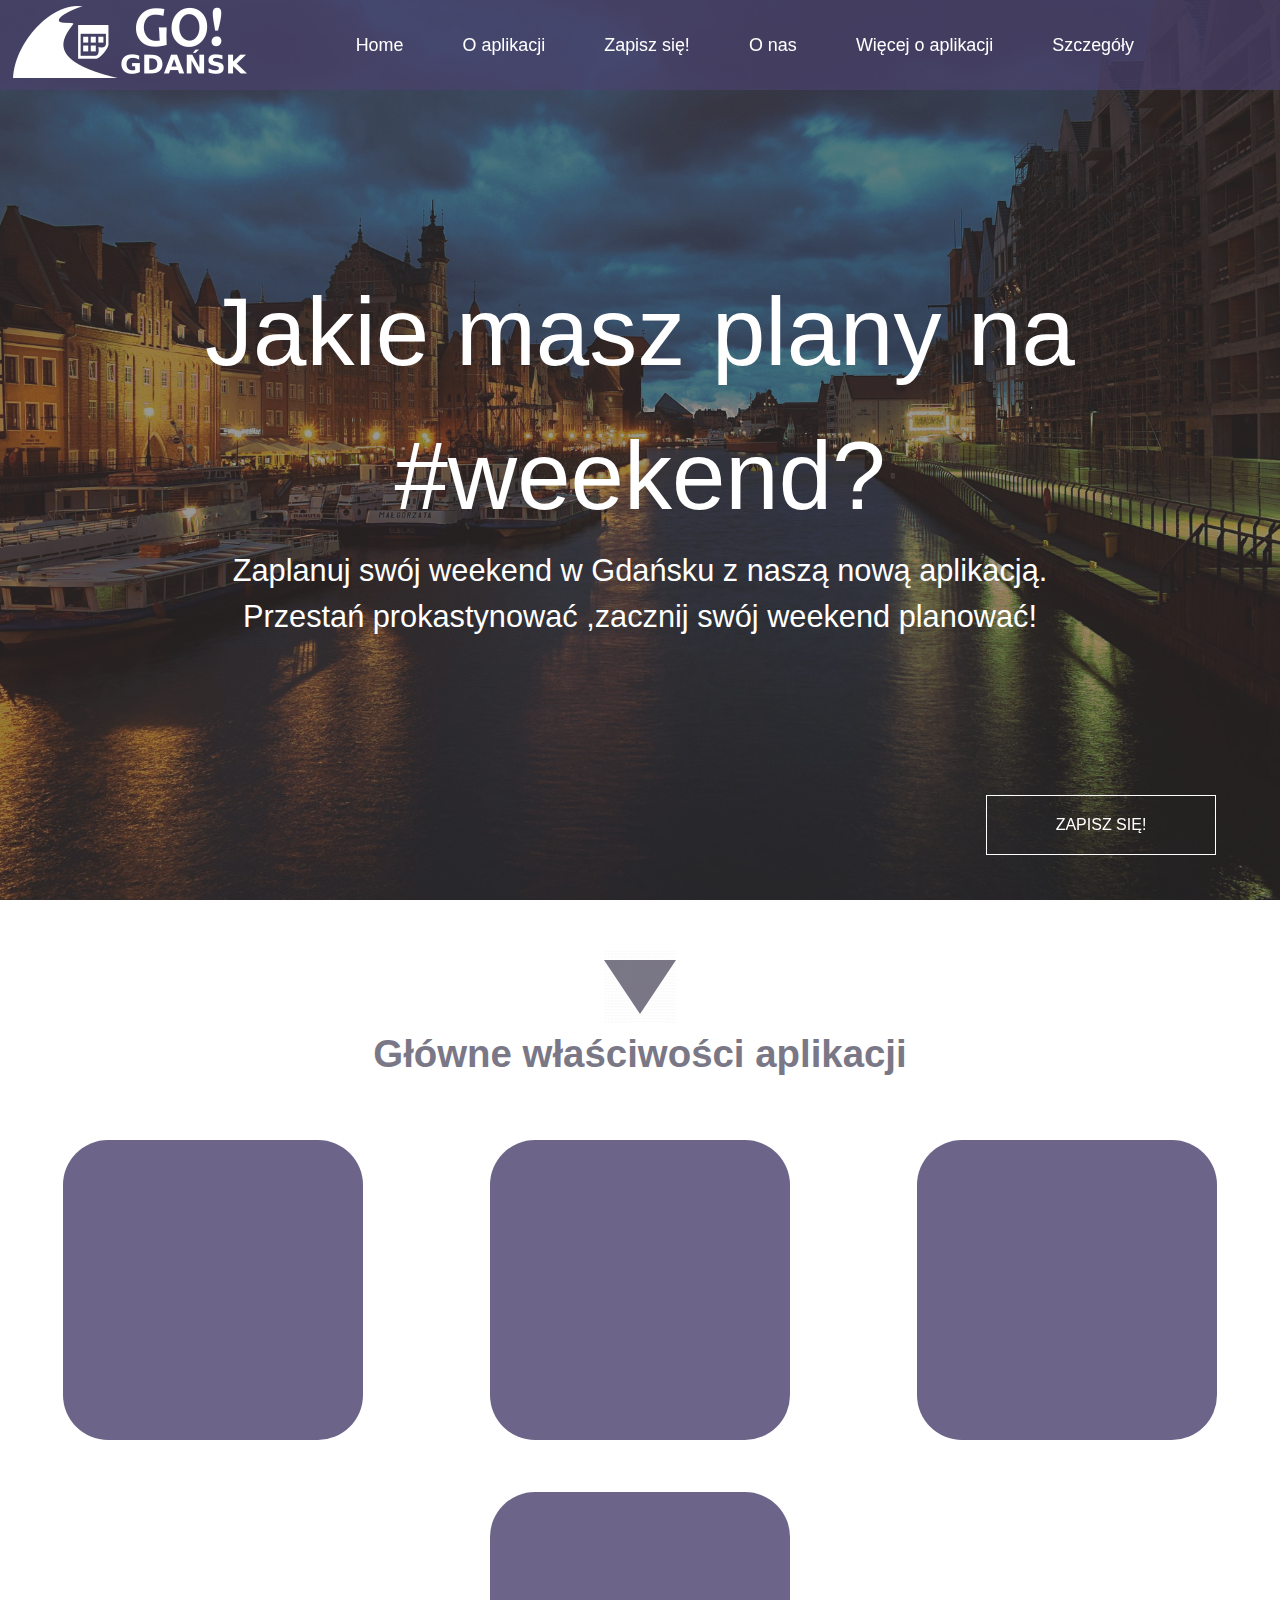
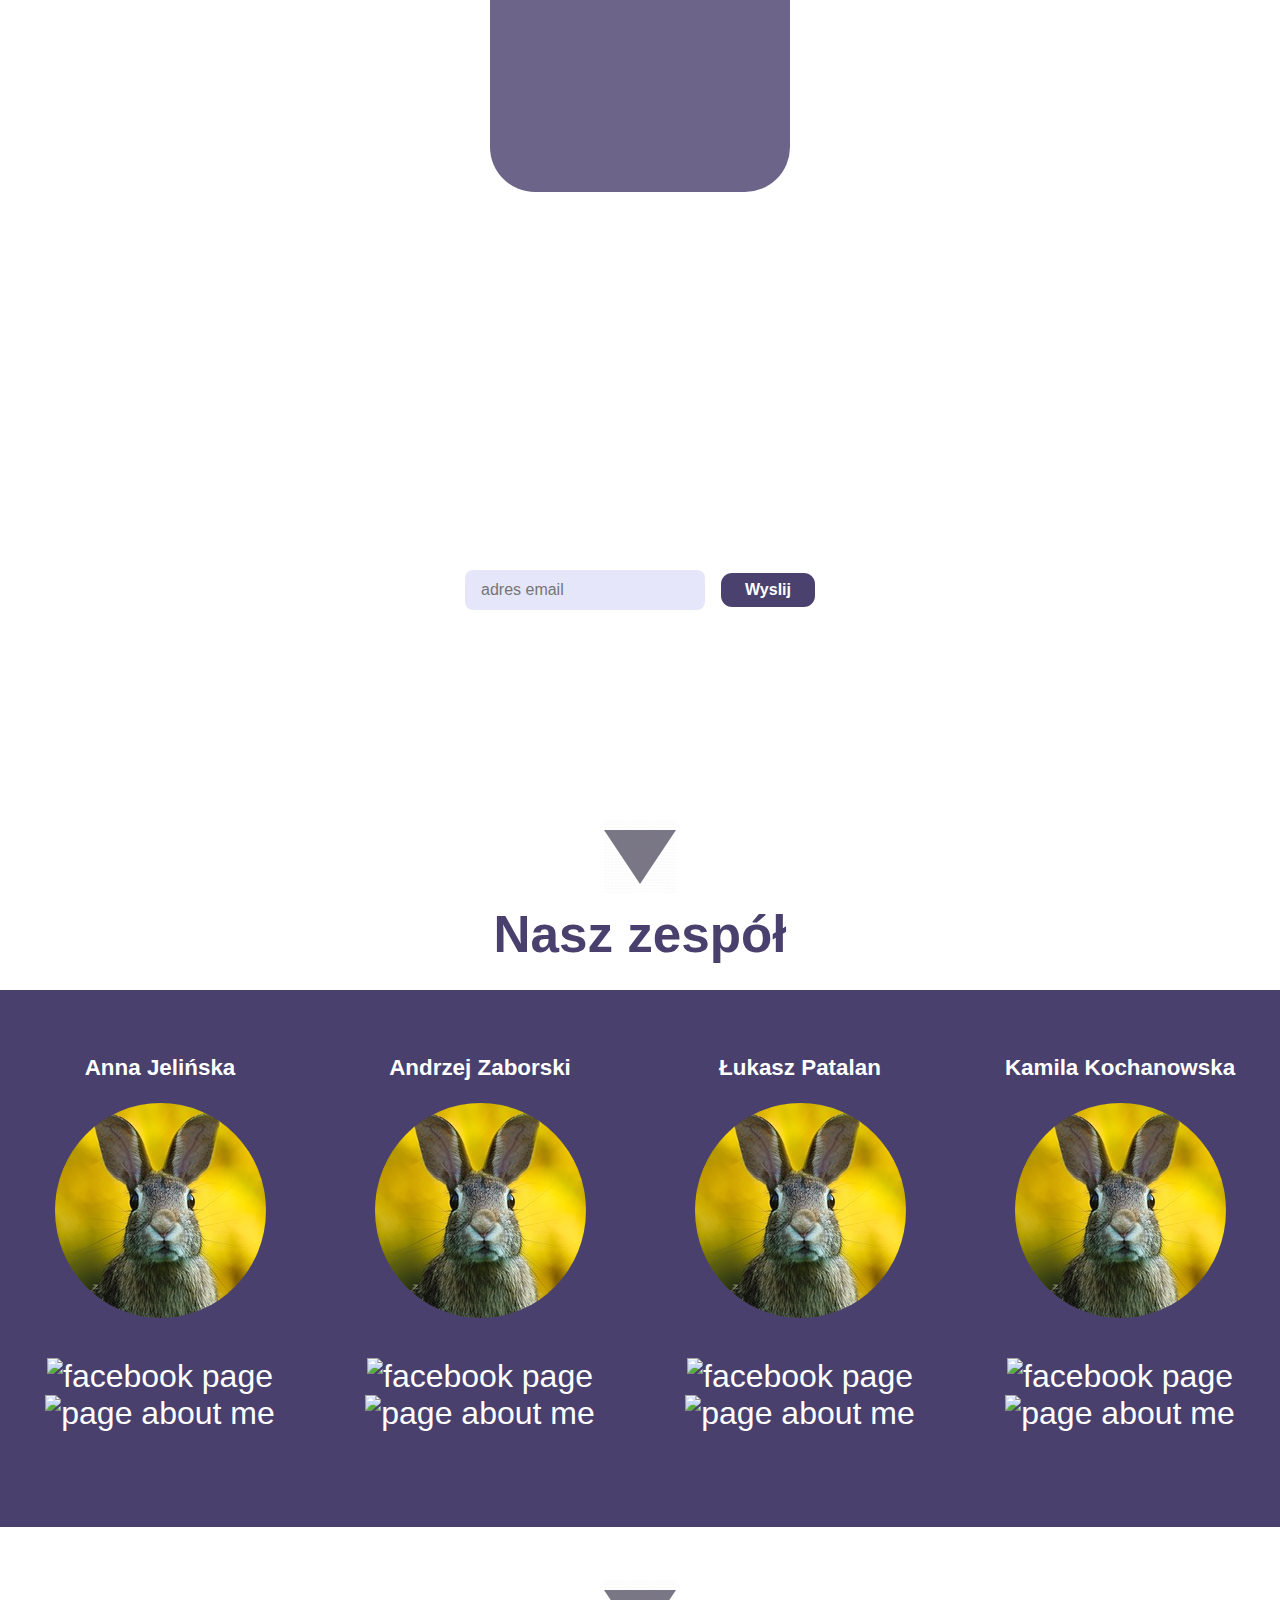
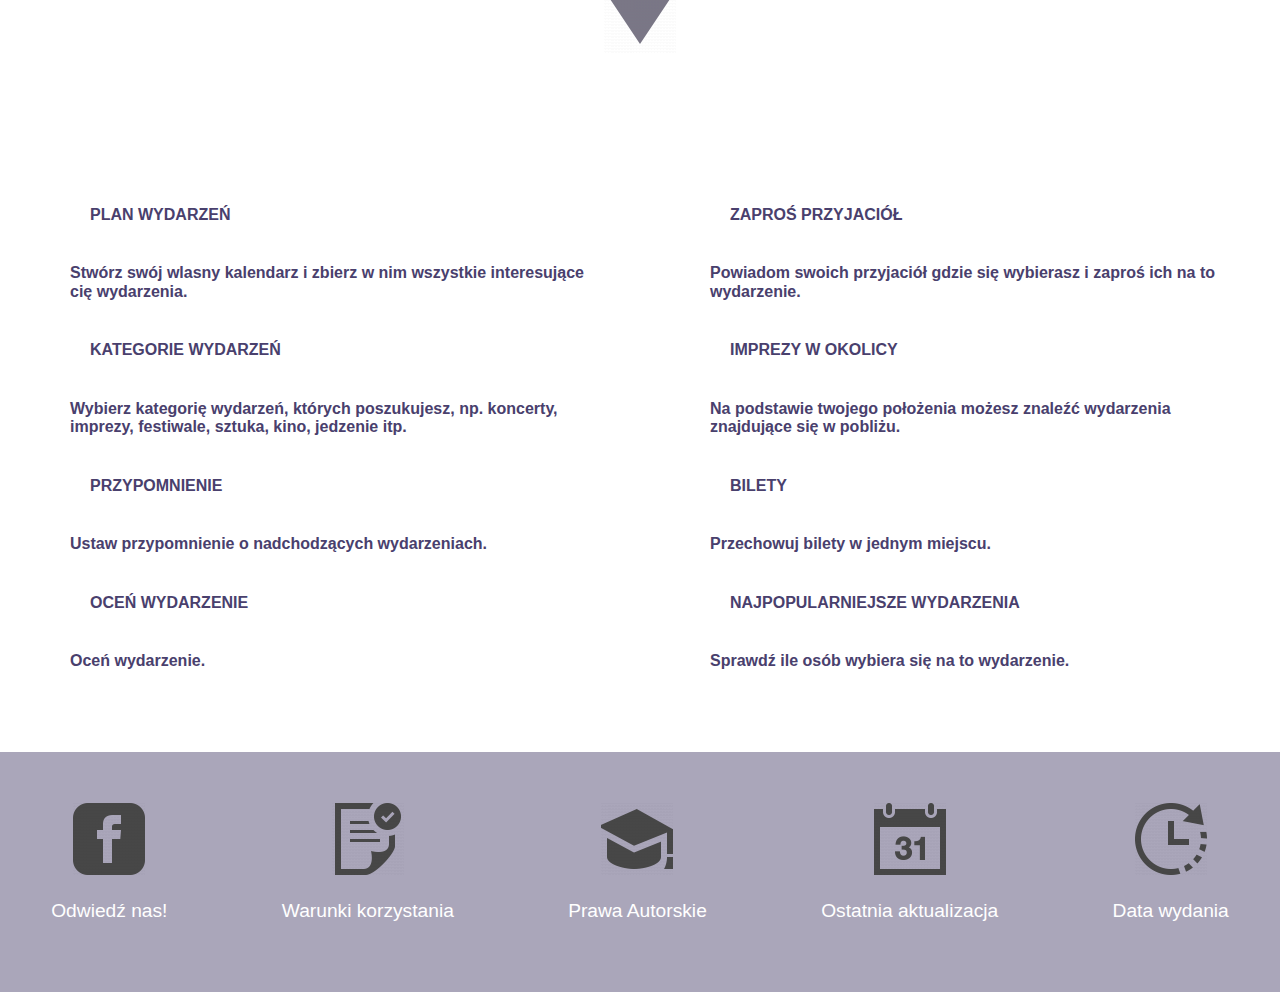
==== commit f6726796: "Merge branch 'fix/kamkoch' into develop" ====
--- a/index.html
+++ b/index.html
@@ -15,11 +15,10 @@
 </head>
 
 <body id="body">
-    <!-- menu -->
     <div class="fixed-nav">
         <nav class="menu" id="menu">
             <div class="menuElements">
-                <a href="#hero"><img class="logo" src="img/logo.png"></a>
+                <img class="logo" src="img/logo.png">
                 <a id="hamburger"><img src="img/hamburger.png"></a>
             </div>
             <ul>
@@ -43,8 +42,6 @@
             </ul>
         </div>
     </div>
-    <!-- mobile menu -->
-
     <header id="hero" class="hero">
         <div class="bgc">
             <div class="headerTitle">
@@ -56,11 +53,9 @@
                     </p>
                 </div>
             </div>
-            <!-- hero -->
             <button onclick="window.location.href = '#email'">Zapisz się!</button>
         </div>
     </header>
-    <!-- 4 ikonki -->
     <h2 id="aboutShort" class="featsTitle"><img src="img/down.png"><br>Główne właściwości aplikacji</h2>
     <section class="featsShort">
         <div class="feats ">
@@ -82,7 +77,6 @@
             <p>Na podstawie twojego położenia znajdź wydarzenia znajdujące się w pobliżu. </p>
         </div>
     </section>
-    <!-- dej emaila -->
     <section id="email" class="contactUs">
         <div class="infoHead">
             <h2>Bądźmy w kontakcie</h2>
@@ -90,17 +84,16 @@
                 jedną
                 wiadomość.</p>
         </div>
-        <form class="mailForm" action="" method="POST">
+        <form class="mailForm">   <!-- action="" method="POST" -->
             <input type="email" name="email" placeholder="adres email" required
                 pattern="[a-z0-9._%+-]+@[a-z0-9.-]+\.[a-z]{2,}$">
-            <button>wyślij</button>
+                <button>Wyslij</button>
+                 
         </form>
         <p>* Uzupełniając formularz zgadzasz się na przetwarzanie swoich informacji osobowych zgodnie z naszą
             Polityką
             Prywatności.</p>
     </section>
-
-    <!-- drużyna -->
     <section id="us" class="team">
         <h2><img src="img/down.png"><br>Nasz zespół</h2>
         <div class="membersBlock">
@@ -110,10 +103,10 @@
                     <img src="img/rabbit.png" alt="Team member">
                 </div>
                 <section class="mediaLink">
-                    <a href="https://www.facebook.com/ania.jelin">
-                        <img src="img/facebook2.png" alt="facebook page">
-                    </a>
-                    <a href="https://www.google.com">
+                    <a target="_blank" rel="noopener noreferrer" href="https://www.facebook.com/ania.jelin">
+                        <img src="img/facebook2.png" alt="facebook page">
+                    </a>
+                    <a target="_blank" rel="noopener noreferrer" href="https://www.google.com">
                         <img src="img/mypage.png" alt="page about me">
                     </a>
                 </section>
@@ -124,10 +117,10 @@
                     <img src="img/rabbit.png" alt="Team member">
                 </div>
                 <section class="mediaLink">
-                    <a href="https://www.facebook.com/andrzej.zaborski">
-                        <img src="img/facebook2.png" alt="facebook page">
-                    </a>
-                    <a href="https://www.google.com">
+                    <a target="_blank" rel="noopener noreferrer" href="https://www.facebook.com/andrzej.zaborski">
+                        <img src="img/facebook2.png" alt="facebook page">
+                    </a>
+                    <a target="_blank" rel="noopener noreferrer" href="https://www.google.com">
                         <img src="img/mypage.png" alt="page about me">
                     </a>
                 </section>
@@ -138,10 +131,10 @@
                     <img src="img/rabbit.png" alt="Team member">
                 </div>
                 <section class="mediaLink">
-                    <a href="https://www.facebook.com/inrestlessdream">
-                        <img src="img/facebook2.png" alt="facebook page">
-                    </a>
-                    <a href="https://www.google.com">
+                    <a target="_blank" rel="noopener noreferrer" href="https://www.facebook.com/inrestlessdream">
+                        <img src="img/facebook2.png" alt="facebook page">
+                    </a>
+                    <a target="_blank" rel="noopener noreferrer" href="https://www.google.com">
                         <img src="img/mypage.png" alt="page about me">
                     </a>
                 </section>
@@ -152,17 +145,16 @@
                     <img src="img/rabbit.png" alt="Team member">
                 </div>
                 <section class="mediaLink">
-                    <a href="https://www.facebook.com/kamila.kochanowska.3">
-                        <img src="img/facebook2.png" alt="facebook page">
-                    </a>
-                    <a href="https://www.google.com">
-                        <img src="img/mypage.png" alt="page about me">
-                    </a>
-                </section>
-            </div>
-        </div>
-    </section>
-    <!-- długa lista funkcjonalności -->
+                    <a target="_blank" rel="noopener noreferrer" href="https://www.facebook.com/kamila.kochanowska.3">
+                        <img src="img/facebook2.png" alt="facebook page">
+                    </a>
+                    <a target="_blank" rel="noopener noreferrer" href="https://www.google.com">
+                        <img src="img/mypage.png" alt="page about me">
+                    </a>
+                </section>
+            </div>
+        </div>
+    </section>
     <section id="aboutLong" class="featsLong">
         <h2 class="h2featsLong"><img src="img/down.png"><br>Dowiedz się więcej o naszej aplikacji</h2>
         <div class="articlesContainer">
@@ -231,25 +223,25 @@
     <footer id="footer" class="footer">
 
         <ul>
-            <li><a href="none"><img src="img/facebook.png"></a>
-                <p>Odwiedź nas!</p>
-
-            </li>
-            <li><a href="none"><img src="img/terms.png"></a>
-                <p>Warunki korzystania</p>
-
-            </li>
-            <li><a href="none"><img src="img/law.png"></a>
-                <p>Prawa Autorskie</p>
-
-            </li>
-            <li><a href="none"><img src="img/cal.png"></a>
-                <p>Ostatnia aktualizacja</p>
-
-            </li>
-            <li><a href="none"><img src="img/actual.png"></a>
-                <p>Data wydania</p>
-
+            <li><a href="#"><img src="img/facebook.png">
+                    <p>Odwiedź nas!</p>
+                </a>
+            </li>
+            <li><a href="#"><img src="img/terms.png">
+                    <p>Warunki korzystania</p>
+                </a>
+            </li>
+            <li><a href="#"><img src="img/law.png">
+                    <p>Prawa Autorskie</p>
+                </a>
+            </li>
+            <li><a href="#"><img src="img/cal.png">
+                    <p>Ostatnia aktualizacja</p>
+                </a>
+            </li>
+            <li><a href="#"><img src="img/actual.png">
+                    <p>Data wydania</p>
+                </a>
             </li>
         </ul>
 
--- a/css/styles.css
+++ b/css/styles.css
@@ -30,9 +30,8 @@
 }
 
 .logo {
-
-    margin-left: 4em;
-    padding-top: 0.8em;
+    margin-left: 1em;
+    padding-top: 0.5em;
     position: absolute;
 }
 
@@ -71,24 +70,22 @@
     display: none;
 }
 
-@media only screen and (max-width: 1237px) {
+@media only screen and (max-width: 1187px) {
     .menu {
         background-repeat: no-repeat;
-        /* background-image: url("logo2.png"); */
+        background-image: url("logo2.png");
         background-position: 1em;
         z-index: 2;
-
+        padding-top: 1.5em;
         transition: 0.3s;
     }
 
     .menuElements {
         display: flex;
-        justify-content: space-between;
+        justify-content: flex-end;
     }
 
     #hamburger {
-        padding-top: 1.5em;
-
         display: block;
         padding-bottom: 1.5em;
         cursor: pointer;
@@ -100,8 +97,7 @@
     }
 
     .logo {
-        margin-top: 0;
-        padding-top: 0.5;
+        display: none;
     }
 
     #hiddenMenu {
@@ -154,64 +150,46 @@
 }
 
 
-@media only screen and (max-width: 420px) {
-    .logo {
-        margin-left: 0.5em
-    }
-}
-
 @media only screen and (max-width: 350px) {
-    .logo {
-        width: 65%;
-
-    }
-
+    .menu {
+        background-repeat: no-repeat;
+        background-image: url("logo.png");
+    }
 }
 
 @media screen and (max-height: 370px) {
     #hiddenMenu.open>ul>li {
         padding: 0.6em;
     }
-
 }
 
 /* MENU END */
 
 /* FOOTER START */
 .footer {
-    display: flex;
-    justify-content: space-around;
     transition: 2s;
     background: #AAA6BA;
     color: white;
 }
 
 .footer ul {
-
-    display: flex;
+    display: flex;
+    flex-flow: row;
     list-style: none;
-
-}
-
-
+    justify-content: space-between;
+    padding: 2em;
+}
+
+.footer li:hover {
+    transition: 0.3s;
+    border-radius: 3em;
+    background: rgba(255, 255, 255, 0.185);
+}
 
 .footer>ul>li {
-
     padding: 1em;
     font-size: 1.2em;
     text-align: center;
-
-}
-
-footer img {
-    padding: 0.5em;
-    border-radius: 0.5em;
-}
-
-footer img:hover {
-
-    background: rgba(255, 255, 255, 0.233);
-
 }
 
 .footer>ul>li>a:link {
@@ -223,13 +201,11 @@
     color: white;
 }
 
-@media only screen and (max-width: 725px) {
+@media only screen and (max-width: 630px) {
     .footer ul {
         flex-flow: row wrap;
         justify-content: center;
     }
-
-
 }
 
 /* FOOTER END */
@@ -278,7 +254,7 @@
     height: 40px;
     padding: 15px;
     border: 1px solid;
-    background: rgba(255, 255, 255, 0.5);
+    background: #E6E6FA;
     border-color: transparent;
     border-radius: 0.5em;
     box-sizing: border-box;
@@ -300,6 +276,7 @@
 
 .mailForm>button:hover {
     background: rgba(173, 160, 160, 0.555);
+    cursor: pointer;
 }
 
 .contactUs>p {
@@ -308,15 +285,6 @@
     color: white;
 }
 
-.mediaLink>a:link {
-    text-decoration: none;
-    color: white;
-}
-
-.mediaLink>a:hover {
-    padding-left: 0.5em;
-
-}
 
 @media (max-width:499px) {
     .mailForm {
@@ -471,11 +439,9 @@
 
 header.hero {
     margin: 0;
-    <<<<<<< HEAD height: 100vh;
-    background-image: url("../img/gdansk-1044857_1920.jpg");
-    =======min-height: 100vh;
+    min-height: 100vh;
     background-image: url("../img/photo.png");
-    >>>>>>>teamPhoto2222222 background-size: cover;
+    background-size: cover;
     background-repeat: no-repeat;
     background-position: 95%;
     background-attachment: fixed;
@@ -635,9 +601,19 @@
     border: 0;
 }
 
+
+.mediaLink>a>img:hover {
+    cursor: pointer;
+}
+
 .mediaLink>a {
     margin: 4px;
 }
+.mediaLink>a:link {
+    text-decoration: none;
+    color: white;
+}
+ 
 
 .circularPortrait img {
     border-radius: 50%;
@@ -650,6 +626,9 @@
     .membersBlock {
         display: flex;
         flex-direction: column;
+    }
+    .teamMember{
+        padding-top: 3em;
     }
 }
 
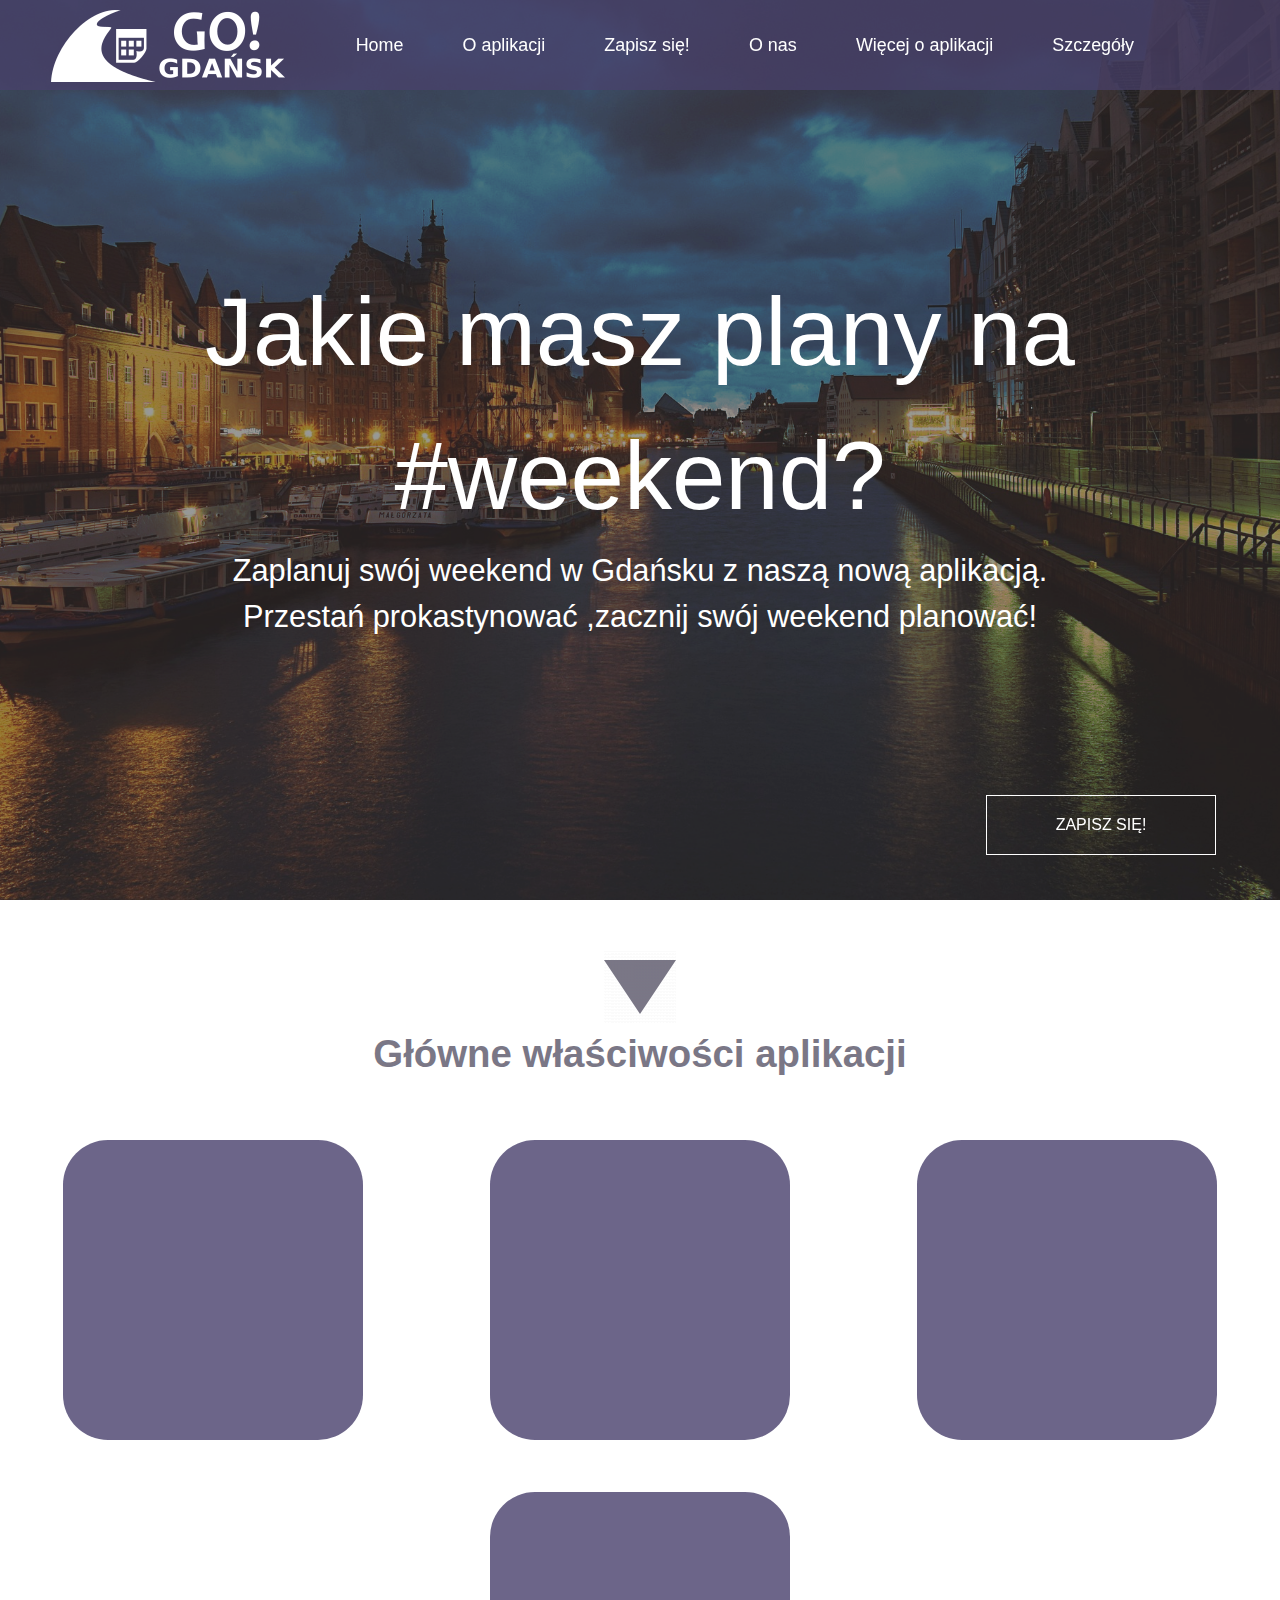
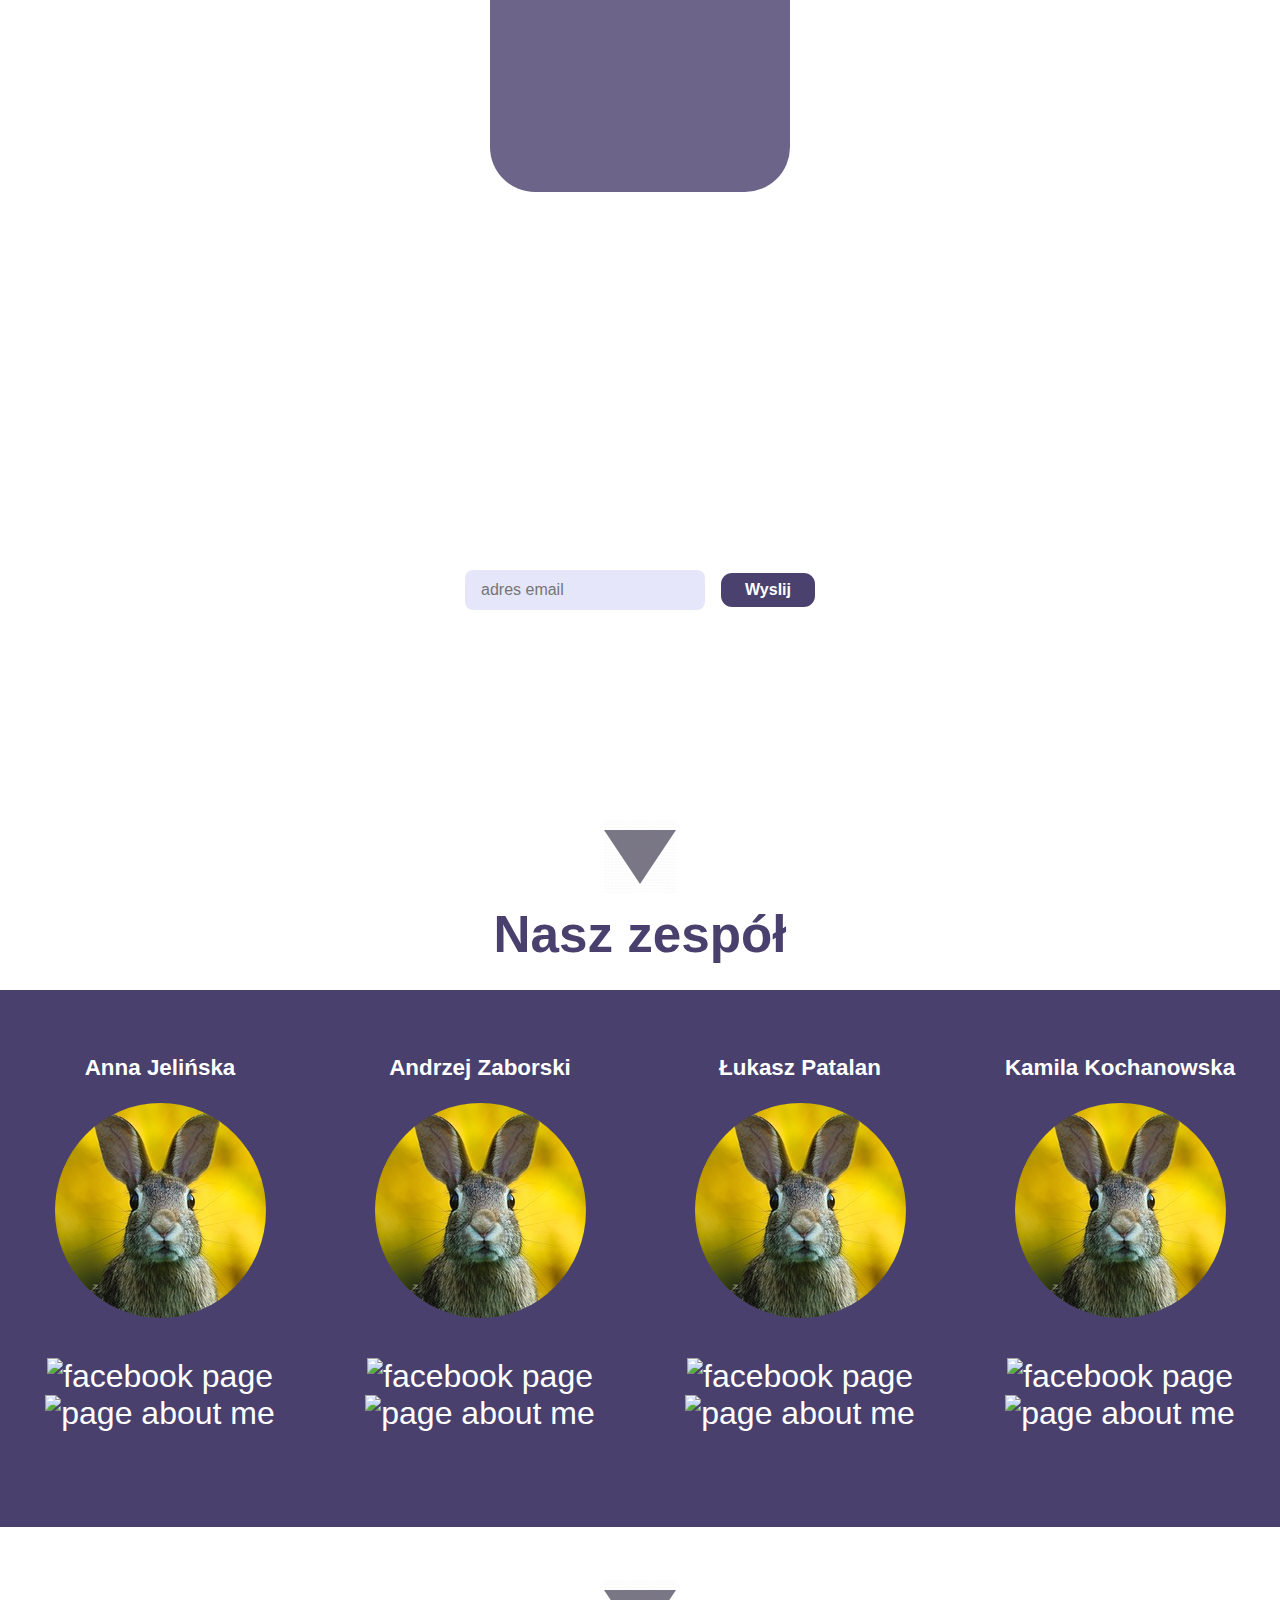
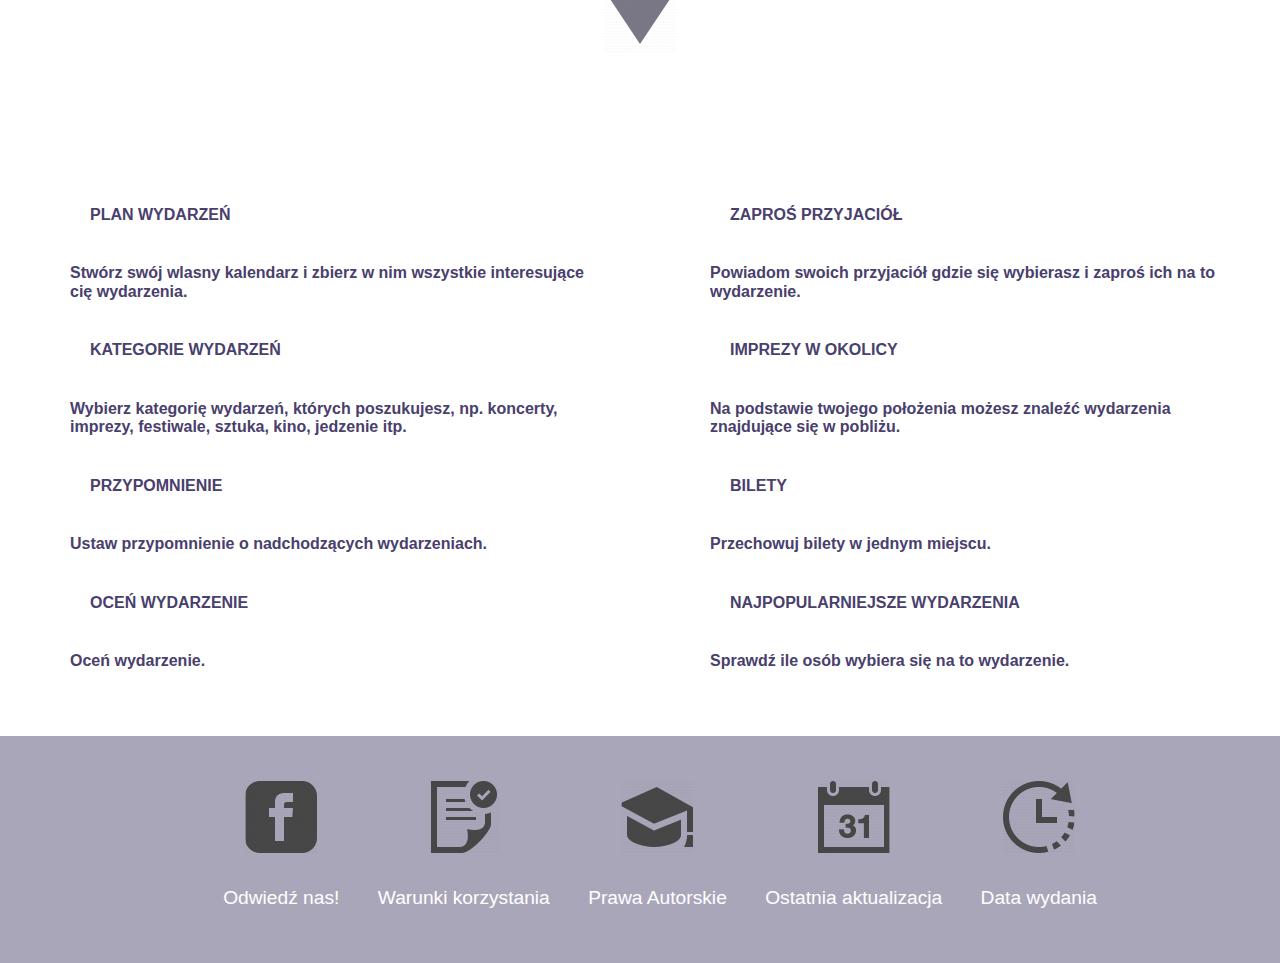
==== commit 87f863ed: "fixes/lukasz added to develop" ====
--- a/index.html
+++ b/index.html
@@ -18,7 +18,7 @@
     <div class="fixed-nav">
         <nav class="menu" id="menu">
             <div class="menuElements">
-                <img class="logo" src="img/logo.png">
+                <a href="#hero"><img class="logo" src="img/logo.png"></a>
                 <a id="hamburger"><img src="img/hamburger.png"></a>
             </div>
             <ul>
@@ -223,25 +223,25 @@
     <footer id="footer" class="footer">
 
         <ul>
-            <li><a href="#"><img src="img/facebook.png">
-                    <p>Odwiedź nas!</p>
-                </a>
-            </li>
-            <li><a href="#"><img src="img/terms.png">
-                    <p>Warunki korzystania</p>
-                </a>
-            </li>
-            <li><a href="#"><img src="img/law.png">
-                    <p>Prawa Autorskie</p>
-                </a>
-            </li>
-            <li><a href="#"><img src="img/cal.png">
-                    <p>Ostatnia aktualizacja</p>
-                </a>
-            </li>
-            <li><a href="#"><img src="img/actual.png">
-                    <p>Data wydania</p>
-                </a>
+            <li><a href="none"><img src="img/facebook.png"></a>
+                <p>Odwiedź nas!</p>
+
+            </li>
+            <li><a href="none"><img src="img/terms.png"></a>
+                <p>Warunki korzystania</p>
+
+            </li>
+            <li><a href="none"><img src="img/law.png"></a>
+                <p>Prawa Autorskie</p>
+
+            </li>
+            <li><a href="none"><img src="img/cal.png"></a>
+                <p>Ostatnia aktualizacja</p>
+
+            </li>
+            <li><a href="none"><img src="img/actual.png"></a>
+                <p>Data wydania</p>
+
             </li>
         </ul>
 
--- a/css/styles.css
+++ b/css/styles.css
@@ -30,8 +30,9 @@
 }
 
 .logo {
-    margin-left: 1em;
-    padding-top: 0.5em;
+
+    margin-left: 4em;
+    padding-top: 0.8em;
     position: absolute;
 }
 
@@ -70,22 +71,24 @@
     display: none;
 }
 
-@media only screen and (max-width: 1187px) {
+@media only screen and (max-width: 1237px) {
     .menu {
         background-repeat: no-repeat;
-        background-image: url("logo2.png");
+        /* background-image: url("logo2.png"); */
         background-position: 1em;
         z-index: 2;
-        padding-top: 1.5em;
+
         transition: 0.3s;
     }
 
     .menuElements {
         display: flex;
-        justify-content: flex-end;
+        justify-content: space-between;
     }
 
     #hamburger {
+        padding-top: 1.5em;
+
         display: block;
         padding-bottom: 1.5em;
         cursor: pointer;
@@ -97,7 +100,8 @@
     }
 
     .logo {
-        display: none;
+        margin-top: 0;
+        padding-top: 0.5;
     }
 
     #hiddenMenu {
@@ -150,46 +154,64 @@
 }
 
 
+@media only screen and (max-width: 420px) {
+    .logo {
+        margin-left: 0.5em
+    }
+}
+
 @media only screen and (max-width: 350px) {
-    .menu {
-        background-repeat: no-repeat;
-        background-image: url("logo.png");
-    }
+    .logo {
+        width: 65%;
+
+    }
+
 }
 
 @media screen and (max-height: 370px) {
     #hiddenMenu.open>ul>li {
         padding: 0.6em;
     }
+
 }
 
 /* MENU END */
 
 /* FOOTER START */
 .footer {
+    display: flex;
+    justify-content: space-around;
     transition: 2s;
     background: #AAA6BA;
     color: white;
 }
 
 .footer ul {
-    display: flex;
-    flex-flow: row;
+
+    display: flex;
     list-style: none;
-    justify-content: space-between;
-    padding: 2em;
-}
-
-.footer li:hover {
-    transition: 0.3s;
-    border-radius: 3em;
-    background: rgba(255, 255, 255, 0.185);
-}
+
+}
+
+
 
 .footer>ul>li {
+
     padding: 1em;
     font-size: 1.2em;
     text-align: center;
+
+}
+
+footer img {
+    padding: 0.5em;
+    border-radius: 0.5em;
+}
+
+footer img:hover {
+
+    background: rgba(255, 255, 255, 0.233);
+
 }
 
 .footer>ul>li>a:link {
@@ -201,11 +223,13 @@
     color: white;
 }
 
-@media only screen and (max-width: 630px) {
+@media only screen and (max-width: 725px) {
     .footer ul {
         flex-flow: row wrap;
         justify-content: center;
     }
+
+
 }
 
 /* FOOTER END */
@@ -609,11 +633,12 @@
 .mediaLink>a {
     margin: 4px;
 }
+
 .mediaLink>a:link {
     text-decoration: none;
     color: white;
 }
- 
+
 
 .circularPortrait img {
     border-radius: 50%;
@@ -627,7 +652,8 @@
         display: flex;
         flex-direction: column;
     }
-    .teamMember{
+
+    .teamMember {
         padding-top: 3em;
     }
 }
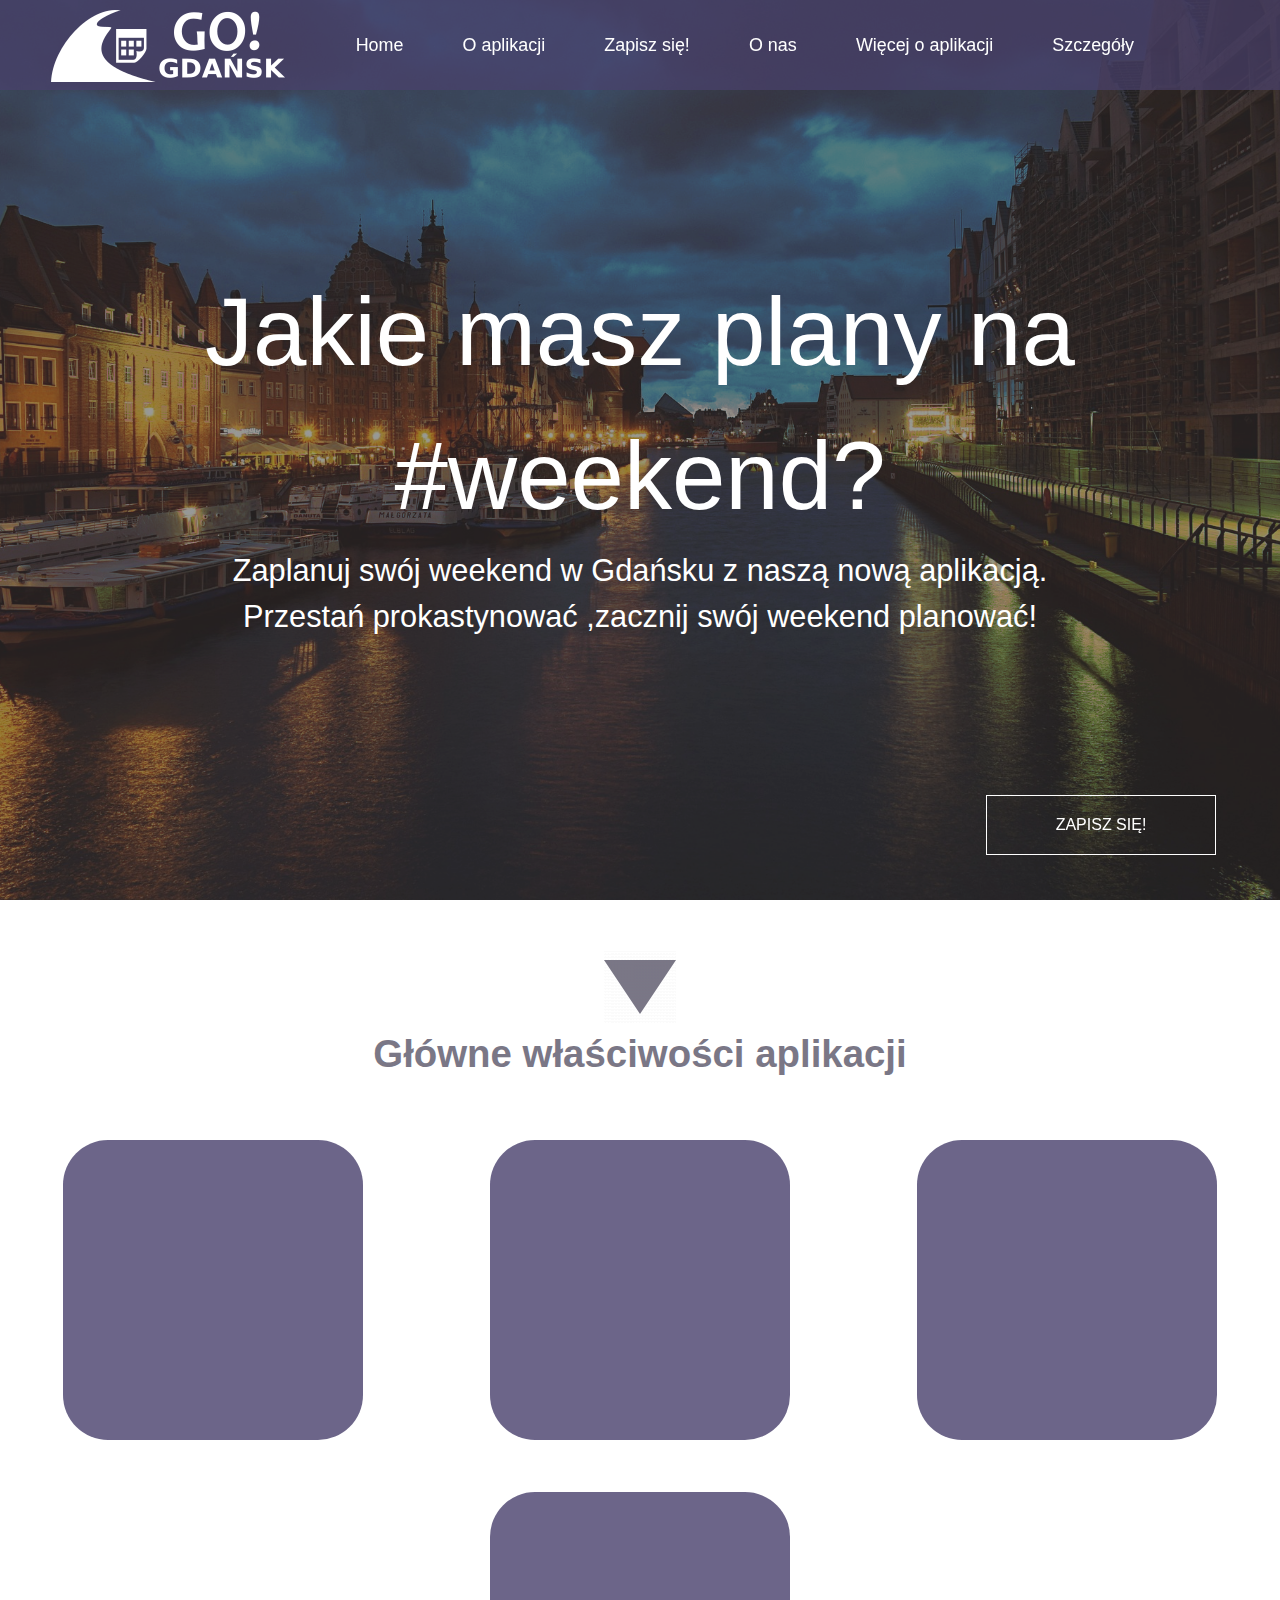
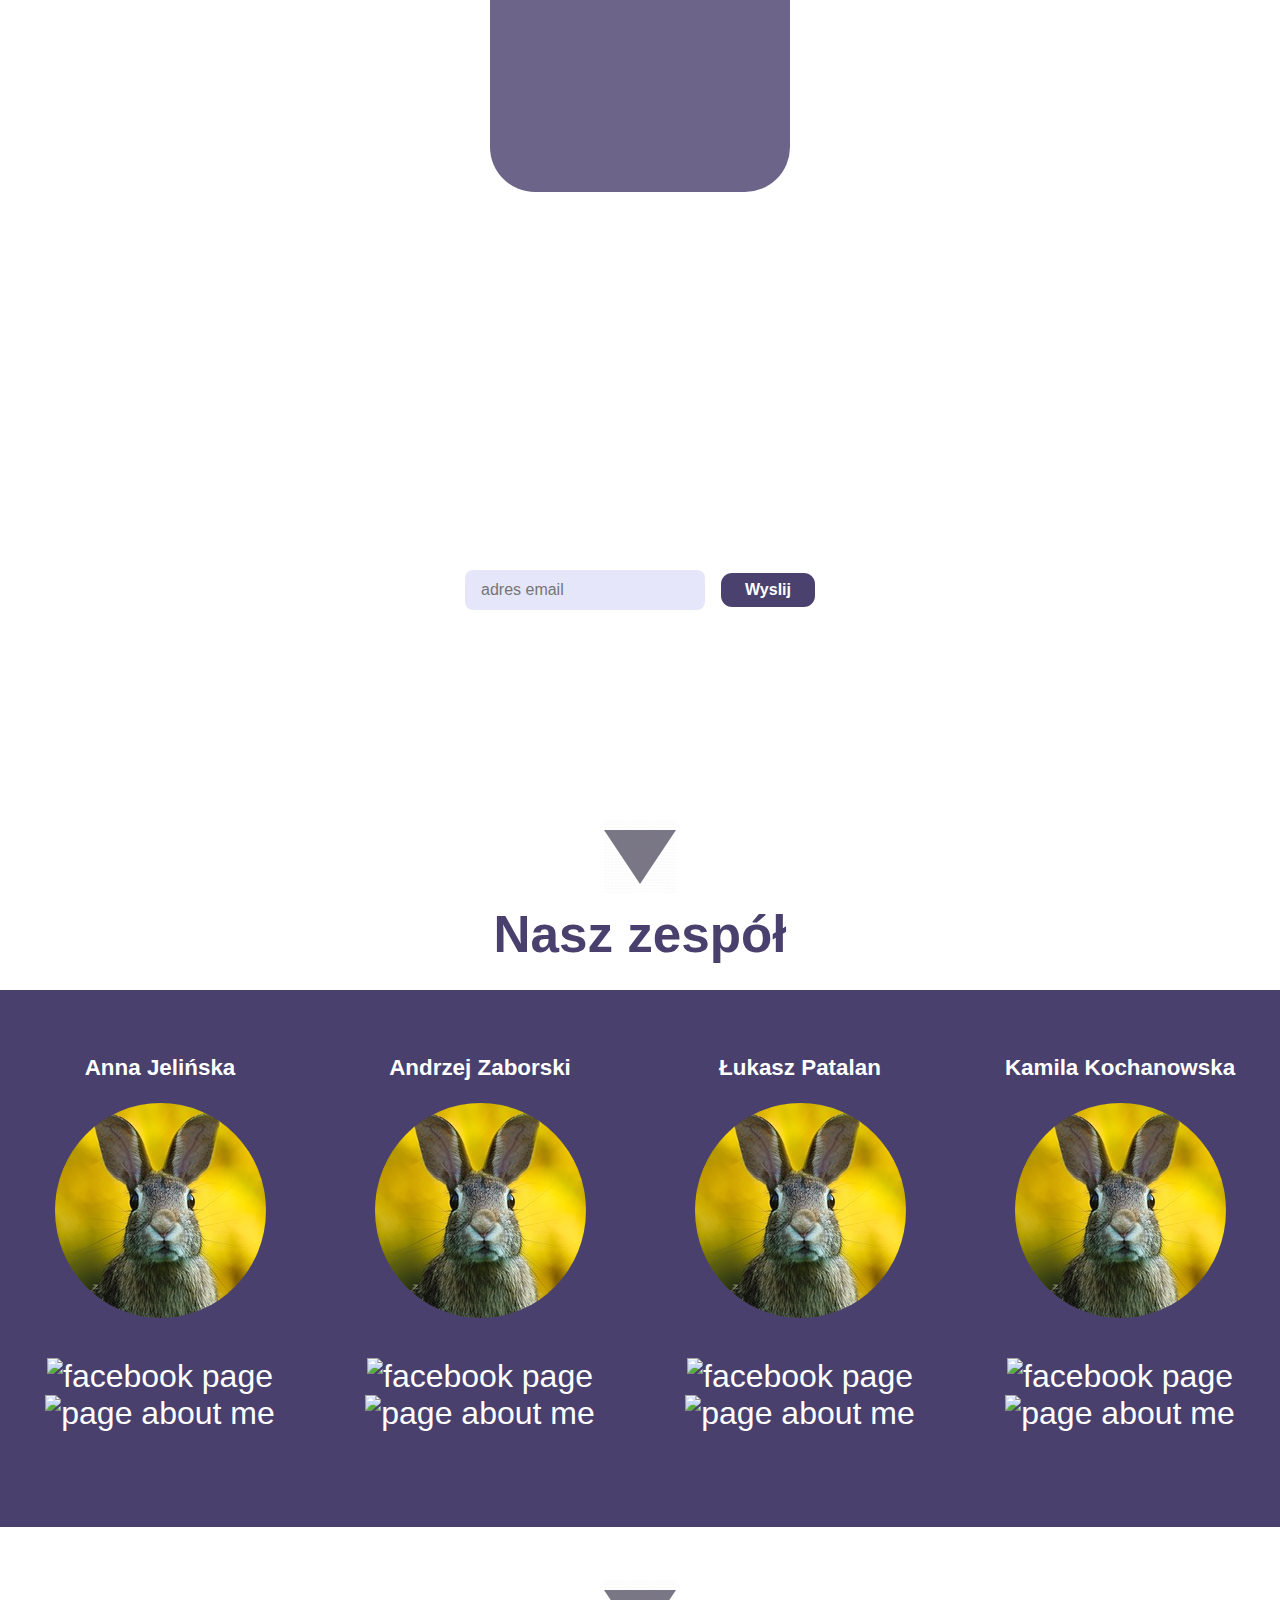
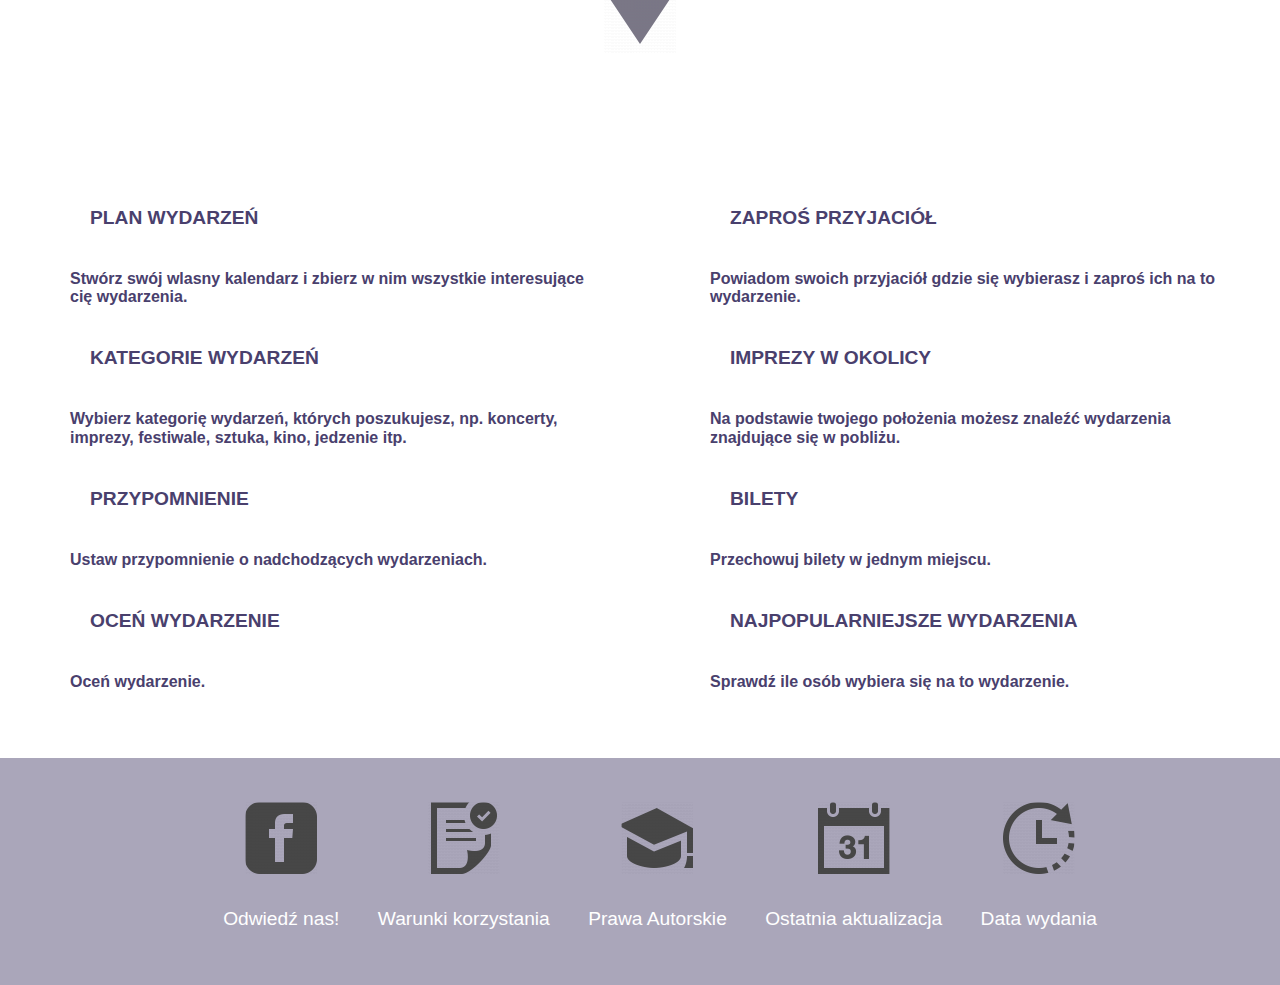
==== commit 3084265f: "Merge branch 'develop' into develop_GAME" ====
--- a/index.html
+++ b/index.html
@@ -84,12 +84,36 @@
                 jedną
                 wiadomość.</p>
         </div>
-        <form class="mailForm">   <!-- action="" method="POST" -->
-            <input type="email" name="email" placeholder="adres email" required
+        <div class="mailForm">   <!-- action="" method="POST" -->
+            <div class="popup">
+                <span class="popuptext" id="emptyEmail">
+                    <p>Pole nie może być puste!</p>
+                </span>
+            </div>
+            <div class="popup">
+                <span class="popuptext" id="invalidEmail">
+                    <p>Podany adres e-mail jest niepoprawny!</p>
+                </span>
+            </div>
+            <input type="email" name="email" id="emailInput" placeholder="adres email" required
                 pattern="[a-z0-9._%+-]+@[a-z0-9.-]+\.[a-z]{2,}$">
-                <button>Wyslij</button>
-                 
-        </form>
+            <button id="send_email">Wyslij</button>
+            <div class="popup">
+                <span class="popuptext" id="goodEmail">
+                    <button class="gameButtonNo" id="exitGameButton2" id="noThanks">x</button>
+                    <p>Dzięki za maila! W nagrodę zagraj w naszą grę!</p>
+                    <form>
+                        <input type="button" value="Przejdź do gry"class="gameButton" id="goToTheGame" onclick="window.location.href='/GAME/game.html'"/>
+                    </form>
+                </span>
+            </div>
+            <div class="popup">
+                <span class="popuptext" id="emailExist">
+                    <button class="gameButtonNo" id="exitGameButton1" id="noThanks">x</button>
+                        <p>Ten adres e-mail został już podany</p>
+                </span>
+            </div>
+        </div>
         <p>* Uzupełniając formularz zgadzasz się na przetwarzanie swoich informacji osobowych zgodnie z naszą
             Polityką
             Prywatności.</p>
--- a/css/styles.css
+++ b/css/styles.css
@@ -7,12 +7,11 @@
 }
 
 body {
-    font-family: -apple-system, BlinkMacSystemFont, 'Segoe UI', Roboto, Oxygen, Ubuntu, Cantarell, 'Open Sans', 'Helvetica Neue', sans-serif;
+    font-family: -apple-system, BlinkMacSystemFont, "Segoe UI", Roboto, Oxygen,
+        Ubuntu, Cantarell, "Open Sans", "Helvetica Neue", sans-serif;
 }
 
 /* THIS IS MENU */
-
-
 
 #hamburger {
     display: none;
@@ -36,35 +35,33 @@
     position: absolute;
 }
 
-.menu>ul {
+.menu > ul {
     display: flex;
     justify-content: flex-end;
     list-style: none;
     padding-right: 5em;
     font-size: 1.4em;
-
-}
-
-.menu>ul>li {
+}
+
+.menu > ul > li {
     margin: 0.8em 3em 0.8em 0;
     transition: 0.5s;
     padding: 0.15em;
 }
 
-.menu>ul>li>a:link {
+.menu > ul > li > a:link {
     text-decoration: none;
     color: white;
 }
 
-.menu>ul>li>a:visited {
+.menu > ul > li > a:visited {
     text-decoration: none;
     color: white;
 }
 
-.menu>ul>li>a:hover {
+.menu > ul > li > a:hover {
     transition: 0.3s;
-    color: #AAA6BA;
-
+    color: #aaa6ba;
 }
 
 #hiddenMenu {
@@ -95,7 +92,7 @@
         margin-right: 3em;
     }
 
-    .menu>ul {
+    .menu > ul {
         display: none;
     }
 
@@ -126,28 +123,28 @@
         transition: transform 0.3s ease-in-out;
     }
 
-    #hiddenMenu>ul {
+    #hiddenMenu > ul {
         list-style: none;
     }
 
-    #hiddenMenu>ul>li {
+    #hiddenMenu > ul > li {
         text-align: center;
         margin-right: 2em;
         padding: 1em;
         transition: 0.5s;
     }
 
-    #hiddenMenu>ul>li>a:link {
+    #hiddenMenu > ul > li > a:link {
         text-decoration: none;
         color: #4a416e;
     }
 
-    #hiddenMenu>ul>li>a:visited {
+    #hiddenMenu > ul > li > a:visited {
         text-decoration: none;
         color: rgb(23, 20, 34);
     }
 
-    #hiddenMenu>ul>li:hover {
+    #hiddenMenu > ul > li:hover {
         margin-right: 1.2em;
         font-weight: bold;
     }
@@ -169,7 +166,7 @@
 }
 
 @media screen and (max-height: 370px) {
-    #hiddenMenu.open>ul>li {
+    #hiddenMenu.open > ul > li {
         padding: 0.6em;
     }
 
@@ -182,7 +179,7 @@
     display: flex;
     justify-content: space-around;
     transition: 2s;
-    background: #AAA6BA;
+    background: #aaa6ba;
     color: white;
 }
 
@@ -214,12 +211,12 @@
 
 }
 
-.footer>ul>li>a:link {
+.footer > ul > li > a:link {
     text-decoration: none;
     color: white;
 }
 
-.footer>ul>li>a:visited {
+.footer > ul > li > a:visited {
     color: white;
 }
 
@@ -236,14 +233,13 @@
 
 /* MAIL START */
 
-
 .contactUs {
     display: flex;
     flex-direction: column;
     align-items: center;
     flex-wrap: nowrap;
-    background: linear-gradient(rgba(0, 0, 0, 0.3),
-            rgba(0, 0, 0, 0.3)), url('contactus.jpg');
+    background: linear-gradient(rgba(0, 0, 0, 0.3), rgba(0, 0, 0, 0.3)),
+        url("contactus.jpg");
     background-position: bottom;
     background-repeat: no-repeat;
     background-size: cover;
@@ -251,14 +247,14 @@
     padding: 10em 0.5em;
 }
 
-.infoHead>h2 {
+.infoHead > h2 {
     text-align: center;
     font-size: 3em;
     margin: 0;
     color: white;
 }
 
-.infoHead>p {
+.infoHead > p {
     text-align: center;
     font-size: 1.5em;
     margin-bottom: 2em;
@@ -273,7 +269,7 @@
     flex-wrap: nowrap;
 }
 
-.mailForm>input {
+.mailForm > input {
     width: 15em;
     height: 40px;
     padding: 15px;
@@ -286,7 +282,7 @@
     text-align: left;
 }
 
-.mailForm>button {
+.mailForm > button {
     background-color: rgb(74, 65, 110);
     border-style: none;
     color: white;
@@ -298,33 +294,32 @@
     font-weight: bold;
 }
 
-.mailForm>button:hover {
+.mailForm > button:hover {
     background: rgba(173, 160, 160, 0.555);
     cursor: pointer;
 }
 
-.contactUs>p {
+.contactUs > p {
     text-align: center;
     font-size: 1em;
     color: white;
 }
 
 
-@media (max-width:499px) {
+@media (max-width: 499px) {
     .mailForm {
         flex-direction: column;
         align-items: flex-start;
     }
 
-    .mailForm>label {
+    .mailForm > label {
         order: -1;
     }
 
-    .mailForm>button {
+    .mailForm > button {
         margin-left: 0;
         margin-top: 0.3em;
     }
-
 }
 
 /* MAIL END */
@@ -334,8 +329,8 @@
     margin: 0px;
     width: 100%;
     height: auto;
-    background: linear-gradient(rgba(0, 0, 0, 0.4),
-            rgba(0, 0, 0, 0.3)), url('party.png');
+    background: linear-gradient(rgba(0, 0, 0, 0.4), rgba(0, 0, 0, 0.3)),
+        url("party.png");
     background-repeat: no-repeat;
     background-size: cover;
     background-attachment: fixed;
@@ -344,13 +339,12 @@
 .featsLong .h2featsLong {
     padding-top: 0.5em;
     font-size: 2em;
-
 }
 
 .featsLong .articlesContainer {
     display: flex;
     flex-direction: column;
-    background: rgba(255, 255, 255, 0.377);
+    background: rgba(255, 255, 255, 0.5);
     border-radius: 2%;
 }
 
@@ -363,33 +357,29 @@
 .featsLong .itemHeader i {
     margin-left: 20px;
     margin-right: 20px;
-    color: #7A7786;
+    color: rgb(61, 51, 107);
 }
 
 .featsLong .itemHeader>h2 {
-    font-size: 1em;
+    font-size: 1.2em;
     color: #49406d;
-}
-
-.featsLong .itemHeader>i::before {
+    text-align: start;
+}
+
+.featsLong .itemHeader > i::before {
     font-size: 200%;
     line-height: 70px;
 }
 
-
 .featsLong article {
-
     padding-bottom: 0px;
-
 }
 
 .featsLong article p {
-
     color: #49406d;
     font-weight: normal;
     text-align: left;
     margin-left: 20px;
-
 }
 
 .featsLong article:last-child {
@@ -405,7 +395,6 @@
 }
 
 @media (min-width: 800px) {
-
     .featsLong .articlesContainer {
         display: flex;
         flex-direction: row;
@@ -417,13 +406,11 @@
     }
 
     .featsLong article {
-
         padding: 50px;
         padding-top: 50px;
         width: 50%;
     }
 
-
     .featsLong article:last-child {
         padding-top: 50px;
     }
@@ -434,7 +421,6 @@
     }
 
     .featsLong .itemHeader {
-
         justify-content: flex-start;
         align-items: flex-start;
     }
@@ -443,14 +429,13 @@
 /* hero start */
 
 .bgc {
-    background-color: rgba(0, 0, 0, .4);
+    background-color: rgba(0, 0, 0, 0.4);
 }
 
 .headerTitle {
     position: relative;
     height: 100vh;
     min-height: 500px;
-
 }
 
 .heroTitles {
@@ -469,7 +454,6 @@
     background-repeat: no-repeat;
     background-position: 95%;
     background-attachment: fixed;
-
 }
 
 header.hero p {
@@ -483,10 +467,9 @@
     color: #fff;
 }
 
-
 .bgc p:first-child {
     font-size: 10vw;
-    top: 39%
+    top: 39%;
 }
 
 .bgc p:nth-child(2) {
@@ -498,19 +481,17 @@
     position: absolute;
     z-index: 1;
     bottom: 10%;
-    right: calc(50% - 230px/2);
+    right: calc(50% - 230px / 2);
     border: 1px solid #fff;
     color: #fff;
     background-color: transparent;
     text-transform: uppercase;
     width: 230px;
     height: 60px;
-    transition: .5s;
-}
-
-
-@media (min-width:600px) {
-
+    transition: 0.5s;
+}
+
+@media (min-width: 600px) {
     .bgc button {
         position: absolute;
         z-index: 1;
@@ -530,57 +511,44 @@
         font-size: 2.4vw;
     }
 
-
-
     .bgc button:hover {
         color: black;
         background-color: #fff;
         border: 2px solid white;
     }
-
-}
-
-@media (max-height:480px) {
-
+}
+
+@media (max-height: 480px) {
     .headerTitle {
-        height: calc(100vh - 80px)
+        height: calc(100vh - 80px);
     }
 
     .bgc button {
         margin-bottom: 20px;
-        left: calc(50% - 230px/2);
+        left: calc(50% - 230px / 2);
         position: relative;
-
     }
 
     .bgc p:nth-child(2) {
-
         font-size: 2.4vw;
     }
 }
 
-@media (max-height:480px) and (max-width:600px) {
-
-
+@media (max-height: 480px) and (max-width: 600px) {
     .headerTitle {
-        height: calc(100vh - 80px)
+        height: calc(100vh - 80px);
     }
 
     .bgc button {
         margin-bottom: 20px;
-        left: calc(50% - 230px/2);
+        left: calc(50% - 230px / 2);
         position: relative;
-
-    }
-
+    }
 
     .bgc p:nth-child(2) {
         font-size: 2.4vw;
     }
-
-
-}
-
+}
 
 .team {
     padding-bottom: 3em;
@@ -592,7 +560,7 @@
     color: white;
 }
 
-.team>h2 {
+.team > h2 {
     font-size: 1.6em;
     color: #49406d;
     margin-top: 0;
@@ -607,7 +575,6 @@
     justify-content: space-evenly;
 }
 
-
 .teamMember {
     display: flex;
     flex-direction: column;
@@ -619,7 +586,7 @@
     font-size: 0.7em;
 }
 
-.mediaLink>a>img {
+.mediaLink > a > img {
     width: 42px;
     height: 42px;
     border: 0;
@@ -646,8 +613,7 @@
     width: auto;
 }
 
-
-@media (max-width:900px) {
+@media (max-width: 900px) {
     .membersBlock {
         display: flex;
         flex-direction: column;
@@ -663,7 +629,7 @@
     padding-top: 0.5em;
     text-align: center;
     font-size: 5vw;
-    color: #7A7786;
+    color: #7a7786;
 }
 
 .featsShort {
@@ -673,7 +639,7 @@
     flex-wrap: wrap;
     justify-content: space-around;
     align-items: center;
-    background: url('cechy.png');
+    background: url("cechy.png");
     background-attachment: fixed;
     background-size: cover;
     background-repeat: no-repeat;
@@ -687,13 +653,11 @@
     margin: 5% 0;
     background-color: #49406dce;
     border-radius: 15%;
-
 }
 
 .feats {
     display: flex;
     flex-direction: column;
-
 }
 
 .feats p {
@@ -708,7 +672,6 @@
     text-align: center;
 }
 
-
 .feats p:nth-child(1) {
     opacity: 1;
     transition: visibility 0s, opacity 0.5s linear;
@@ -725,18 +688,14 @@
     opacity: 0;
 }
 
-
 .feats:hover p:nth-child(2) {
     opacity: 1;
 }
 
-
-@media (min-width:600px) {
-
+@media (min-width: 600px) {
     h2.featsTitle {
         text-align: center;
         font-size: 3vw;
-
     }
 
     .featsShort {
@@ -765,4 +724,87 @@
     }
 }
 
-/* Short features end */+/* Short features end */
+/* Popup container */
+.popup {
+    position: relative;
+    display: inline-block;
+  }
+  
+  /* The actual popup (appears on top) */
+  .popup .popuptext {
+    visibility: hidden;
+    width: 160px;
+    background-color: #8B008B	;
+    color: #fff;
+    text-align: center;
+    border-radius: 6px;
+    padding: 8px 0;
+    position: absolute;
+    z-index: 1;
+    bottom: 125%;
+    left: 50%;
+    margin-left: -80px;
+    border-radius: 0.7em;
+  }
+  
+  /* Popup arrow */
+  .popup .popuptext::after {
+    content: "";
+    position: absolute;
+    top: 100%;
+    left: 50%;
+    margin-left: -5px;
+    border-width: 5px;
+    border-style: solid;
+    border-color:  #8B008B	 transparent transparent transparent;
+  }
+  
+  /* Toggle this class when clicking on the popup container (hide and show the popup) */
+  .popup .show {
+    visibility: visible;
+    -webkit-animation: fadeIn 1s;
+    animation: fadeIn 1s
+  }
+
+  /* Add animation (fade in the popup) */
+  @-webkit-keyframes fadeIn {
+    from {opacity: 0;} 
+    to {opacity: 1;}
+  }
+  
+  @keyframes fadeIn {
+    from {opacity: 0;}
+    to {opacity:1 ;}
+  }
+
+  .gameButton {
+    background-color: rgb(74, 65, 110);
+    border-style: none;
+    color: white;
+    text-align: center;
+    font-size: 0.9em;
+    border-radius: 0.7em;
+    padding: 0.5em 1.5em;
+    font-weight: bold;
+    margin-top: 0.5em;
+    margin-bottom: 0.6em;
+}
+
+.gameButtonNo {
+    background-color: rgb(74, 65, 110);
+    border-style: none;
+    color: white;
+    text-align: center;
+    font-size: 0.7em;
+    border-radius: 0.7em;
+    padding: 0.5em 1.5em;
+    font-weight: bold;
+    margin-top: 0.5em;
+    margin-left: 94px;
+}
+
+.gameButtonNo:hover, .gameButton:hover {
+    background: rgba(173, 160, 160, 0.555);
+    cursor: pointer;
+}
